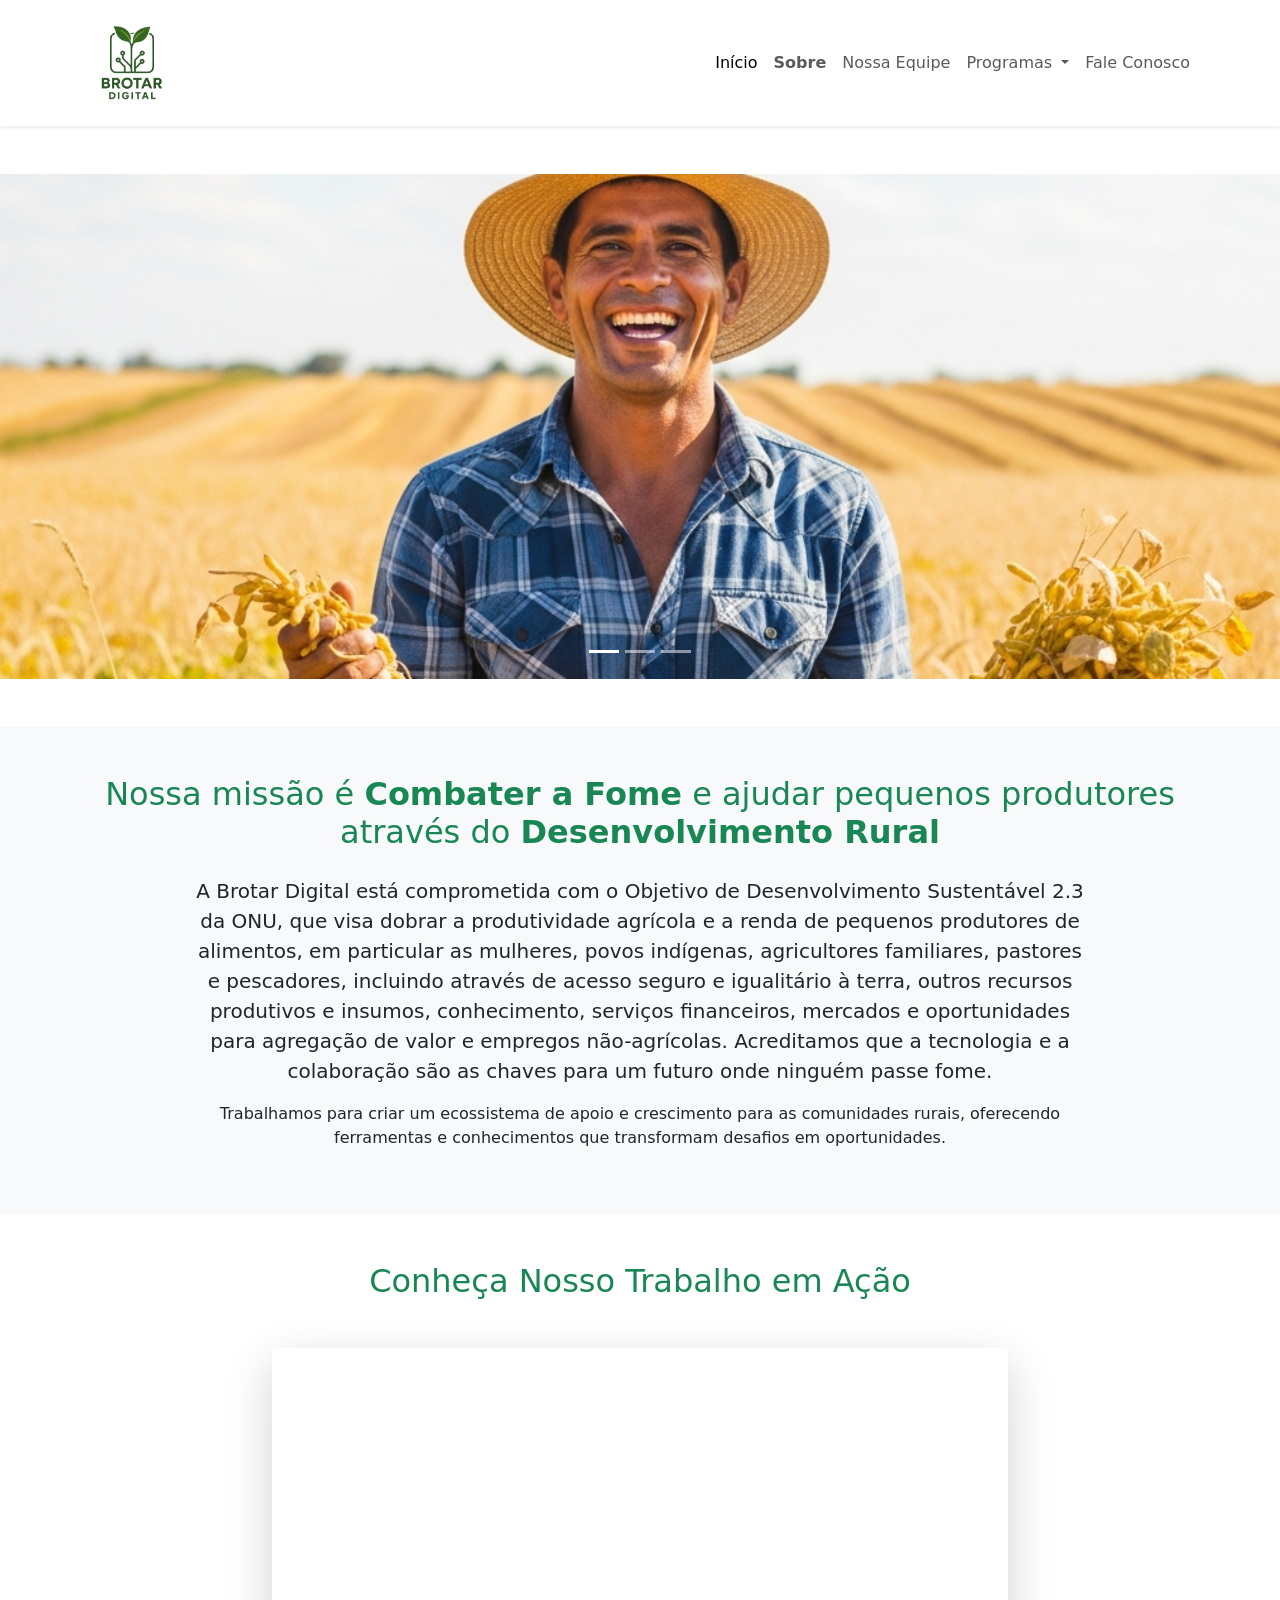
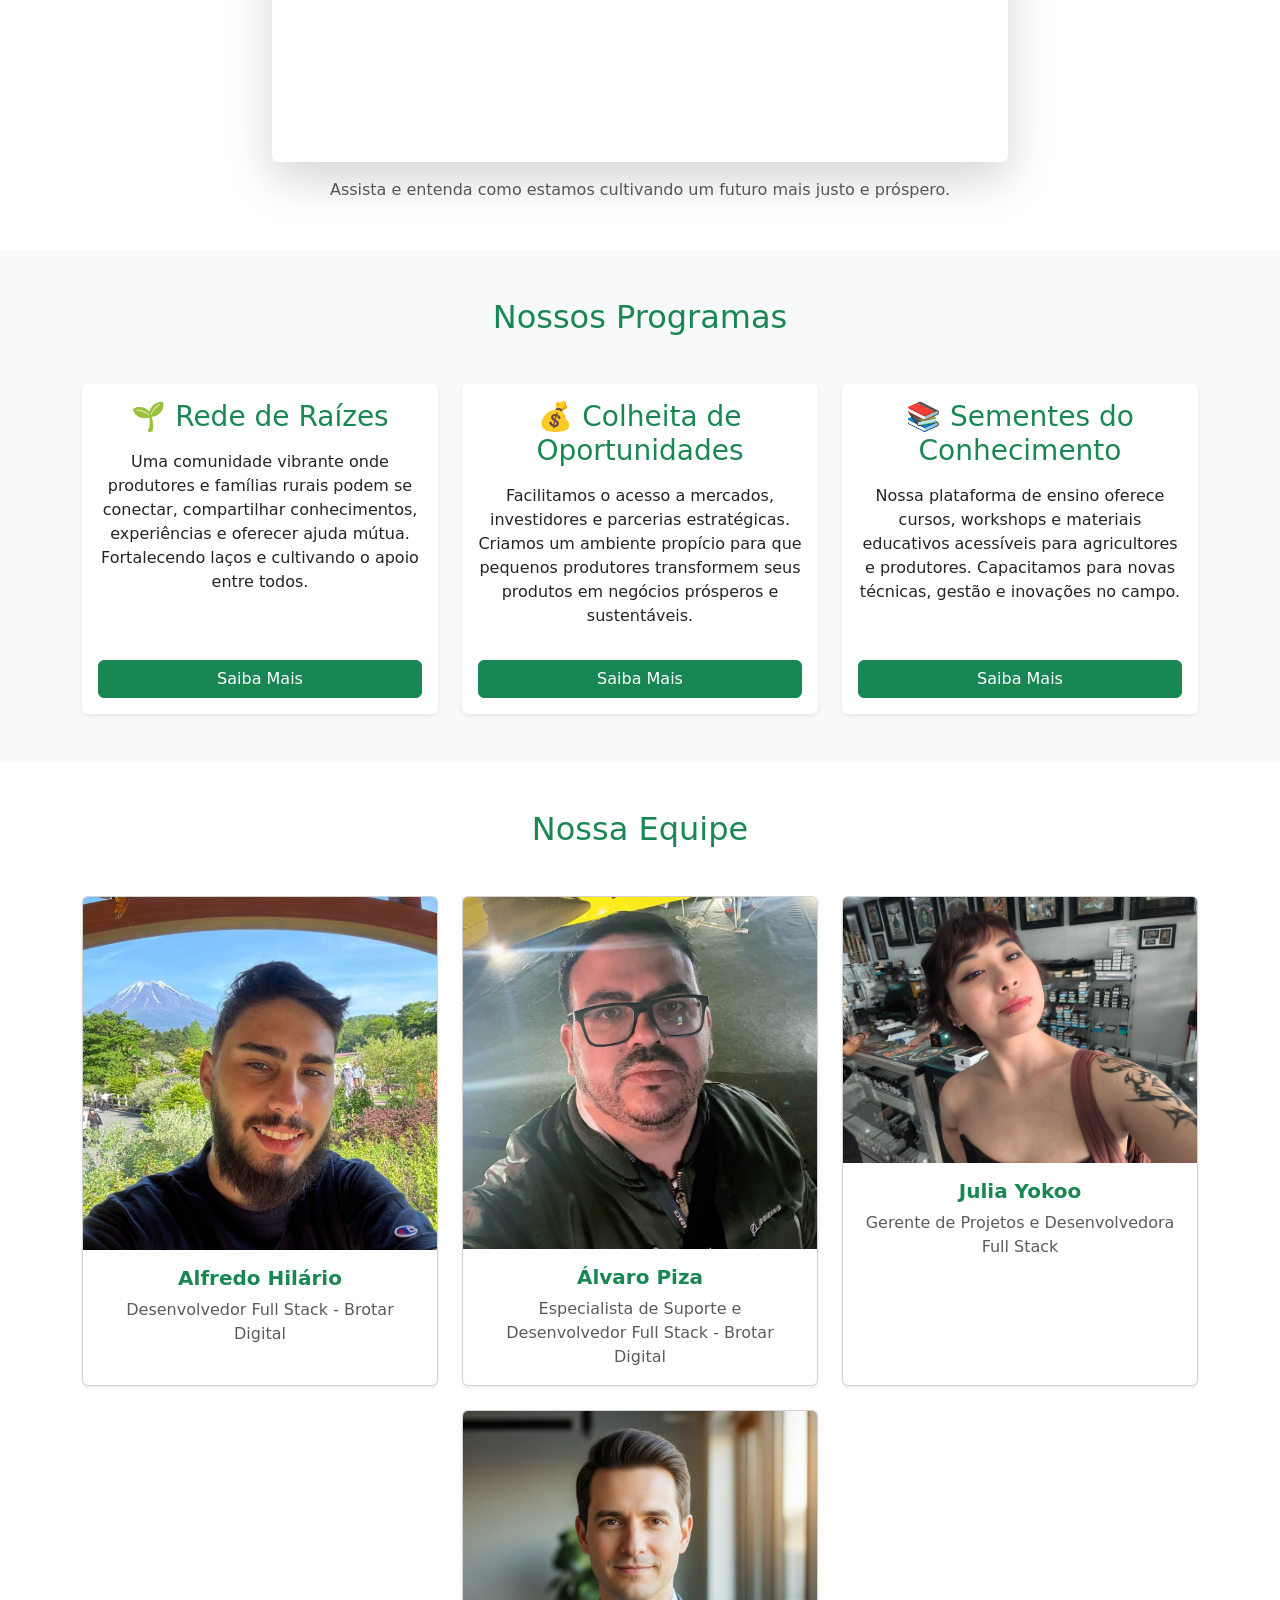
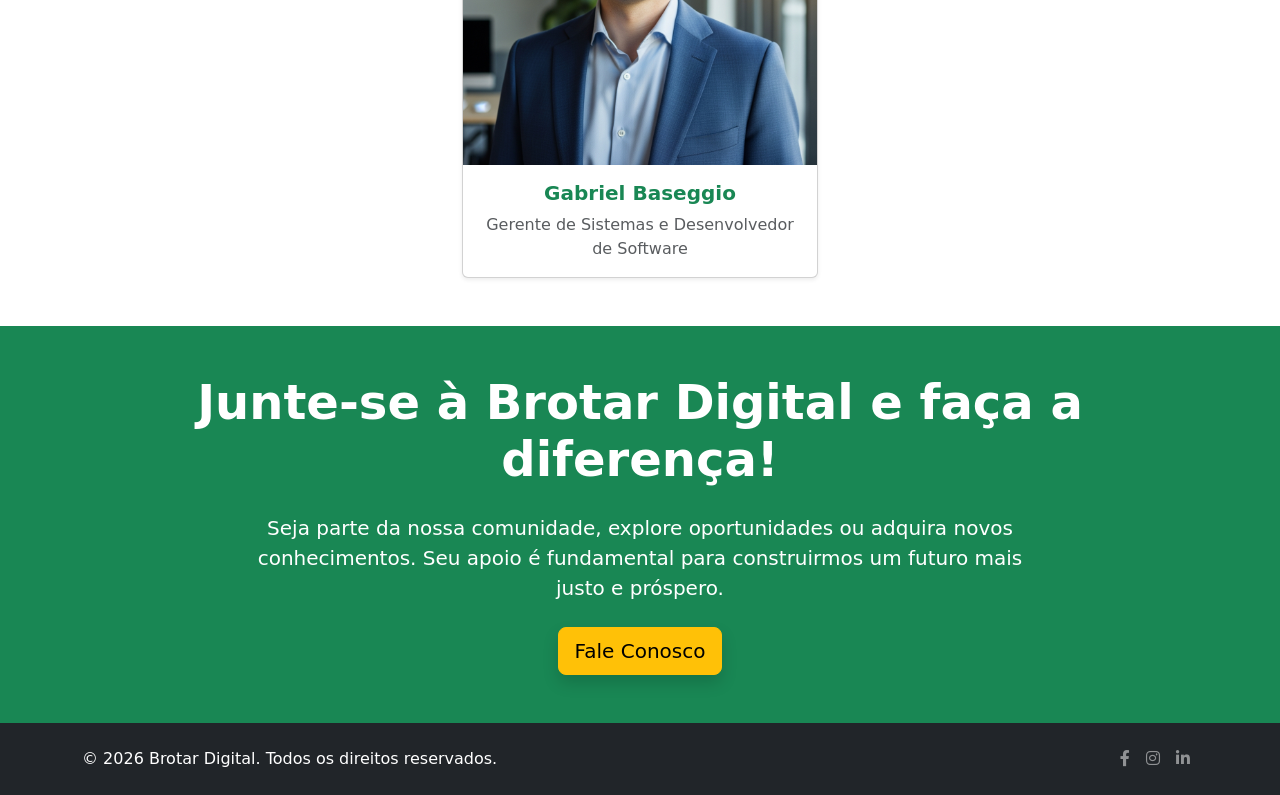
==== Atividade_Fase_3/index.html @ 8c69d7be "Ultimos ajustes feitos no Fale Conosco" ====
<!DOCTYPE html>
<html lang="pt-BR">
<head>
    <meta charset="UTF-8">
    <meta name="viewport" content="width=device-width, initial-scale=1.0">
    <title>Brotar Digital - Cultivando o Futuro Sustentável</title>
    
    <!-- Bootstrap CSS (Primeiro) -->
    <link href="https://cdn.jsdelivr.net/npm/bootstrap@5.3.2/dist/css/bootstrap.min.css" rel="stylesheet" integrity="sha384-T3c6CoIi6uLrA9TneNEoa7RxnatzjcDSCmG1MXxSR1GAsXEV/Dwwykc2MPK8M2HN" crossorigin="anonymous">
    
    <!-- Google Fonts (Depois do Bootstrap, para que o CSS personalizado possa sobrescrever) -->
    <link rel="preconnect" href="https://fonts.googleapis.com">
    <link rel="preconnect" href="https://fonts.gstatic.com" crossorigin>
    <link href="https://fonts.googleapis.com/css2?family=Montserrat:wght@400;600;700&family=Open+Sans:wght@400;600&display=swap" rel="stylesheet">
    
    <!-- Font Awesome (Para ícones sociais) -->
    <link rel="stylesheet" href="https://cdnjs.cloudflare.com/ajax/libs/font-awesome/6.0.0-beta3/css/all.min.css" integrity="sha512-Fo3rlrZj/k7ujTnHg4CGR2D7kSs0N4aoEPnRlTMwFxGFDk/Lw2yYJ0W0yR92F9+0IbbpB+Yw9+5qR5w+p2x5+g==" crossorigin="anonymous" referrerpolicy="no-referrer" />
    
    <!-- Custom CSS (Último, para garantir que suas regras tenham prioridade e inclua os estilos específicos) -->
    <link rel="stylesheet" href="../style/index.css">

</head>

<body>
    <!-- Início do cabeçalho -->
    <header class="navbar navbar-expand-lg navbar-light bg-white shadow-sm sticky-top">
        <div class="container">
            <a class="navbar-brand" href="index.html">
                <img src="images/logo.png" alt="Logo Brotar Digital" height="100px" loading="lazy">
            </a>
            <button class="navbar-toggler" type="button" data-bs-toggle="collapse" data-bs-target="#navbarNav" aria-controls="navbarNav" aria-expanded="false" aria-label="Toggle navigation">
                <span class="navbar-toggler-icon"></span>
            </button>
            <div class="collapse navbar-collapse justify-content-end" id="navbarNav">
                <ul class="navbar-nav">
                    <li class="nav-item">
                        <a class="nav-link active" aria-current="page" href="index.html">Início</a>
                    </li>
                    <li class="nav-item">
                        <a class="nav-link" href="#sobre"><b>Sobre</b></a>
                    </li>
                                        <li class="nav-item">
                        <a class="nav-link" href="#equipe">Nossa Equipe</a>
                    </li>
                    <!-- Item de menu "Programas" transformado em Dropdown com emojis corrigidos -->
                    <li class="nav-item dropdown">
                        <a class="nav-link dropdown-toggle" href="#programas" id="navbarDropdownProgramas" role="button" data-bs-toggle="dropdown" aria-expanded="false">
                            Programas
                        </a>
                        <ul class="dropdown-menu" aria-labelledby="navbarDropdownProgramas">
                            <li><a class="dropdown-item" href="sementes_do_conhecimento/index.html">📚 Sementes do Conhecimento</a></li>
                            <li><a class="dropdown-item" href="rede_de_raizes/index.html">🌱 Rede de Raízes</a></li>
                            <li><a class="dropdown-item" href="colheita_de_oportunidades/index.html">💰 Colheita de Oportunidades</a></li>
                        </ul>
                    </li>

                    <li class="nav-item">
                        <a class="nav-link" href="fale_conosco/index.html">Fale Conosco</a>
                    </li>
                </ul>
            </div>
        </div>
    </header>
    <!-- Fim do cabeçalho -->

    <!-- Principal conteúdo da página -->
    <main>
        <!-- Container do Carrossel -->
        <div class="container-fluid px-0 my-5"> 
            <div id="carouselExampleIndicators" class="carousel slide" data-bs-ride="carousel" data-bs-interval="3000">
                <!-- Indicadores (pontos na parte inferior) -->
                <div class="carousel-indicators">
                    <button type="button" data-bs-target="#carouselExampleIndicators" data-bs-slide-to="0" class="active" aria-current="true" aria-label="Slide 1"></button>
                    <button type="button" data-bs-target="#carouselExampleIndicators" data-bs-slide-to="1" aria-label="Slide 2"></button>
                    <button type="button" data-bs-target="#carouselExampleIndicators" data-bs-slide-to="2" aria-label="Slide 3"></button>
                </div>

                <!-- Slides das imagens -->
                <div class="carousel-inner">
                    <div class="carousel-item active">
                        <img src="images/home/slider/slide1.png" class="d-block w-100" alt="Plantações verdes com sol nascendo" loading="lazy">
                    </div>
                    <div class="carousel-item">
                        <img src="images/home/slider/slide2.png" class="d-block w-100" alt="Agricultor trabalhando no campo" loading="lazy">
                    </div>
                    <div class="carousel-item">
                        <img src="images/home/slider/slide4.png" class="d-block w-100" alt="Tecnologia sendo aplicada na agricultura" loading="lazy">
                    </div>
                </div>
            </div>
        </div>
        
        <section id="sobre" class="py-5 bg-light">
            <div class="container text-center">
                <h2 class="text-success mb-4">Nossa missão é <b>Combater a Fome</b> e ajudar pequenos produtores através do <b>Desenvolvimento Rural</b></h2>
                <p class="lead mx-auto" style="max-width: 900px;">A Brotar Digital está comprometida com o Objetivo de Desenvolvimento Sustentável 2.3 da ONU, que visa dobrar a produtividade agrícola e a renda de pequenos produtores de alimentos, em particular as mulheres, povos indígenas, agricultores familiares, pastores e pescadores, incluindo através de acesso seguro e igualitário à terra, outros recursos produtivos e insumos, conhecimento, serviços financeiros, mercados e oportunidades para agregação de valor e empregos não-agrícolas. Acreditamos que a tecnologia e a colaboração são as chaves para um futuro onde ninguém passe fome.</p>
                <p class="mx-auto" style="max-width: 900px;">Trabalhamos para criar um ecossistema de apoio e crescimento para as comunidades rurais, oferecendo ferramentas e conhecimentos que transformam desafios em oportunidades.</p>
            </div>
        </section>

        <!-- Seção do Vídeo do YouTube -->
        <section class="youtube-video-section py-5 bg-white">
            <div class="container">
                <h2 class="text-success text-center mb-5">Conheça Nosso Trabalho em Ação</h2>
                <div class="row justify-content-center">
                    <div class="col-12 col-md-10 col-lg-8">
                        <div class="ratio ratio-16x9 shadow-lg rounded">
                            <iframe src="https://www.youtube.com/embed/q8Y0Ds2tIn4" title="YouTube video about sustainable agriculture" allowfullscreen loading="lazy"></iframe>
                        </div>
                        <p class="text-center text-muted mt-3 mb-0">Assista e entenda como estamos cultivando um futuro mais justo e próspero.</p>
                    </div>
                </div>
            </div>
        </section>
            
        <section id="programas" class="py-5 bg-light">
            <div class="container text-center">
                <h2 class="text-success mb-5">Nossos Programas</h2>
                <div class="row row-cols-1 row-cols-md-3 g-4">
                    <div class="col">
                        <div class="card h-100 shadow-sm border-0">
                            <div class="card-body d-flex flex-column">
                                <h3 class="card-title text-success mb-3">🌱 Rede de Raízes</h3>
                                <p class="card-text flex-grow-1">Uma comunidade vibrante onde produtores e famílias rurais podem se conectar, compartilhar conhecimentos, experiências e oferecer ajuda mútua. Fortalecendo laços e cultivando o apoio entre todos.</p>
                                <a href="rede_de_raizes/index.html" class="btn btn-success mt-3">Saiba Mais</a>
                            </div>
                        </div>
                    </div>
                    <div class="col">
                        <div class="card h-100 shadow-sm border-0">
                            <div class="card-body d-flex flex-column">
                                <h3 class="card-title text-success mb-3">💰 Colheita de Oportunidades</h3>
                                <p class="card-text flex-grow-1">Facilitamos o acesso a mercados, investidores e parcerias estratégicas. Criamos um ambiente propício para que pequenos produtores transformem seus produtos em negócios prósperos e sustentáveis.</p>
                                <a href="colheita_de_oportunidades/index.html" class="btn btn-success mt-3">Saiba Mais</a>
                            </div>
                        </div>
                    </div>
                    <div class="col">
                        <div class="card h-100 shadow-sm border-0">
                            <div class="card-body d-flex flex-column">
                                <h3 class="card-title text-success mb-3">📚 Sementes do Conhecimento</h3>
                                <p class="card-text flex-grow-1">Nossa plataforma de ensino oferece cursos, workshops e materiais educativos acessíveis para agricultores e produtores. Capacitamos para novas técnicas, gestão e inovações no campo.</p>
                                <a href="sementes_do_conhecimento/index.html" class="btn btn-success mt-3">Saiba Mais</a>
                            </div>
                        </div>
                    </div>
                </div>
            </div>
        </section>
                
        <!-- Seção da Nossa Equipe -->
        <section id="equipe" class="py-5 bg-white">
            <div class="container text-center">
                <h2 class="text-success mb-5">Nossa Equipe</h2>
                <div class="row justify-content-center g-4">
                    <!-- Membro 1 -->
                    <div class="col-12 col-sm-6 col-md-4 col-lg-2-4">
                        <div class="card team-member-card h-100 shadow-sm">
                            <img src="images/home/alfredo-team1.png" class="card-img-top mx-auto" alt="Foto de Alfredo Hilário, Desenvolvedor Full Stack" loading="lazy">
                            <div class="card-body">
                                <h5 class="card-title fw-bold text-success">Alfredo Hilário</h5>
                                <p class="card-text text-muted">Desenvolvedor Full Stack - Brotar Digital</p>
                            </div>
                        </div>
                    </div>
                    <!-- Membro 2 -->
                    <div class="col-12 col-sm-6 col-md-4 col-lg-2-4">
                        <div class="card team-member-card h-100 shadow-sm">
                            <img src="images/home/alvaro-team2.png" class="card-img-top mx-auto" alt="Foto de Álvaro Piza, Especialista de Suporte e Desenvolvedor Full Stack" loading="lazy">
                            <div class="card-body">
                                <h5 class="card-title fw-bold text-success">Álvaro Piza</h5>
                                <p class="card-text text-muted">Especialista de Suporte e Desenvolvedor Full Stack - Brotar Digital</p>
                            </div>
                        </div>
                    </div>
                    <!-- Membro 3 -->
                    <div class="col-12 col-sm-6 col-md-4 col-lg-2-4">
                        <div class="card team-member-card h-100 shadow-sm">
                            <img src="images/home/julia-team3.jpeg" class="card-img-top mx-auto" alt="Foto de Julia Yokoo, Gerente de Projetos e Desenvolvedora Full Stack" loading="lazy">
                            <div class="card-body">
                                <h5 class="card-title fw-bold text-success">Julia Yokoo</h5>
                                <p class="card-text text-muted">Gerente de Projetos e Desenvolvedora Full Stack</p>
                            </div>
                        </div>
                    </div>
                    <!-- Membro 4 -->
                    <div class="col-12 col-sm-6 col-md-4 col-lg-2-4">
                        <div class="card team-member-card h-100 shadow-sm">
                            <img src="images/home/gabriel-team.png" class="card-img-top mx-auto" alt="Foto de Gabriel Baseggio, Gerente de Sistemas e Desenvolvedor de Software" loading="lazy">
                            <div class="card-body">
                                <h5 class="card-title fw-bold text-success">Gabriel Baseggio</h5>
                                <p class="card-text text-muted">Gerente de Sistemas e Desenvolvedor de Software</p>
                            </div>
                        </div>
                    </div>
                </div>
            </div>
        </section>
        <!-- Fim da Seção da Nossa Equipe -->

        <section class="bg-success text-white text-center py-5">
            <div class="container">
                <h2 class="display-5 fw-bold mb-4">Junte-se à Brotar Digital e faça a diferença!</h2>
                <p class="lead mb-4 mx-auto" style="max-width: 800px;">Seja parte da nossa comunidade, explore oportunidades ou adquira novos conhecimentos. Seu apoio é fundamental para construirmos um futuro mais justo e próspero.</p>
                <a href="fale_conosco/index.html" class="btn btn-warning btn-lg shadow">Fale Conosco</a>
            </div>
        </section>
    </main>

    <!-- Início do Rodapé Minimalista -->
    <footer class="bg-dark text-white py-4">
        <div class="container d-flex flex-column flex-md-row justify-content-between align-items-center">
            <!-- Copyright dinâmico (opcional, requer JS) ou estático -->
            <p class="mb-2 mb-md-0">&copy; <span id="currentYear">2025</span> Brotar Digital. Todos os direitos reservados.</p>
            
            <div class="social-links-footer d-flex">
                <a href="https://facebook.com/BrotarDigital"  class="text-white-50 mx-2" aria-label="Facebook"><i class="fab fa-facebook-f"></i></a>
                <a href="https://instagram.com/BrotarDigital"  class="text-white-50 mx-2" aria-label="Instagram"><i class="fab fa-instagram"></i></a>
                <a href="https://linkedin.com/company/BrotarDigital"  class="text-white-50 mx-2" aria-label="LinkedIn"><i class="fab fa-linkedin-in"></i></a>
                <!-- Adicione mais redes sociais conforme necessário -->
            </div>
        </div>
    </footer>
    <!-- Fim do Rodapé Minimalista -->

    <!-- Bootstrap JS Bundle com Popper (SEMPRE no final do body para otimizar carregamento) -->
    <script src="https://cdn.jsdelivr.net/npm/bootstrap@5.3.2/dist/js/bootstrap.bundle.min.js" integrity="sha384-C6RzsynM9kWDrMNeT87bh95OGNyZPhcTNXj1NW7RuBCsyN/o0jlpcV8Qyq46cDfL" crossorigin="anonymous"></script>
    <!-- Script para o ano dinâmico no rodapé (coloque abaixo do Bootstrap JS) -->
    <script>
        document.getElementById('currentYear').textContent = new Date().getFullYear();
    </script>
</body>
</html>
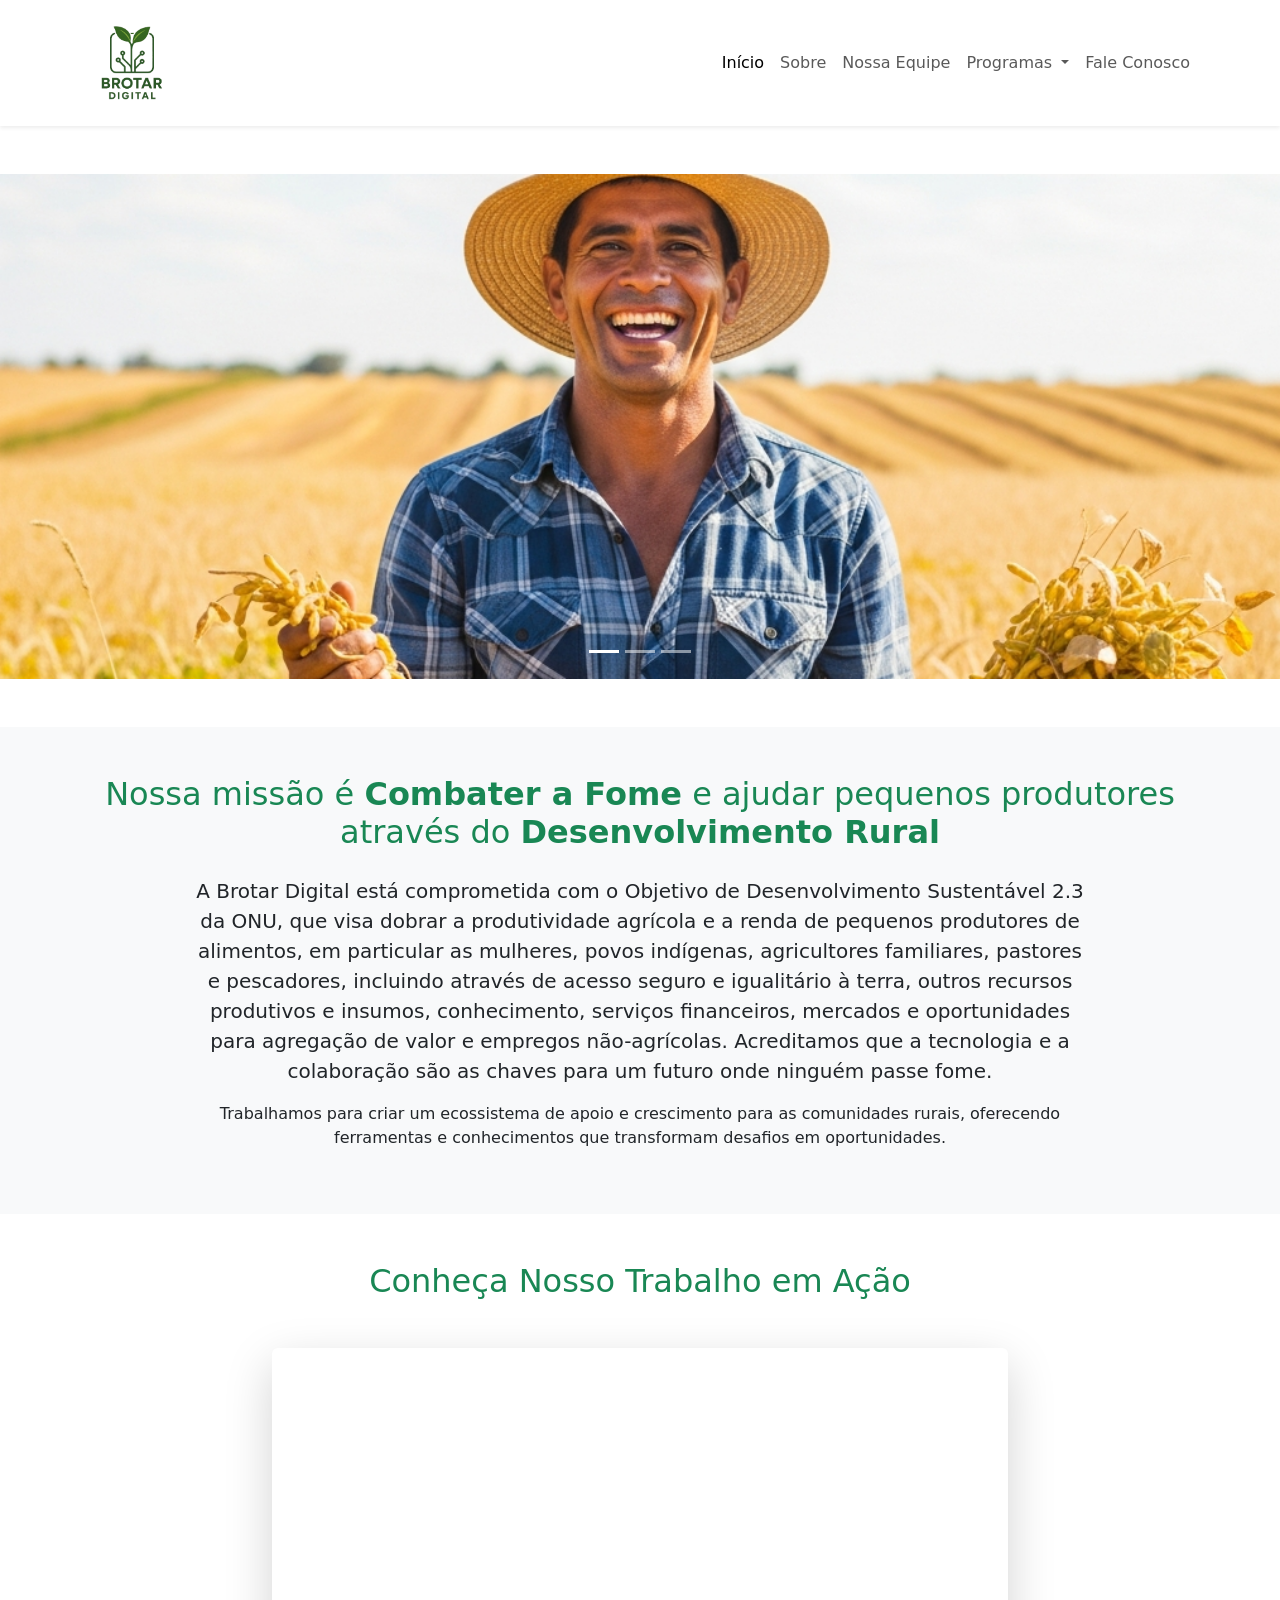
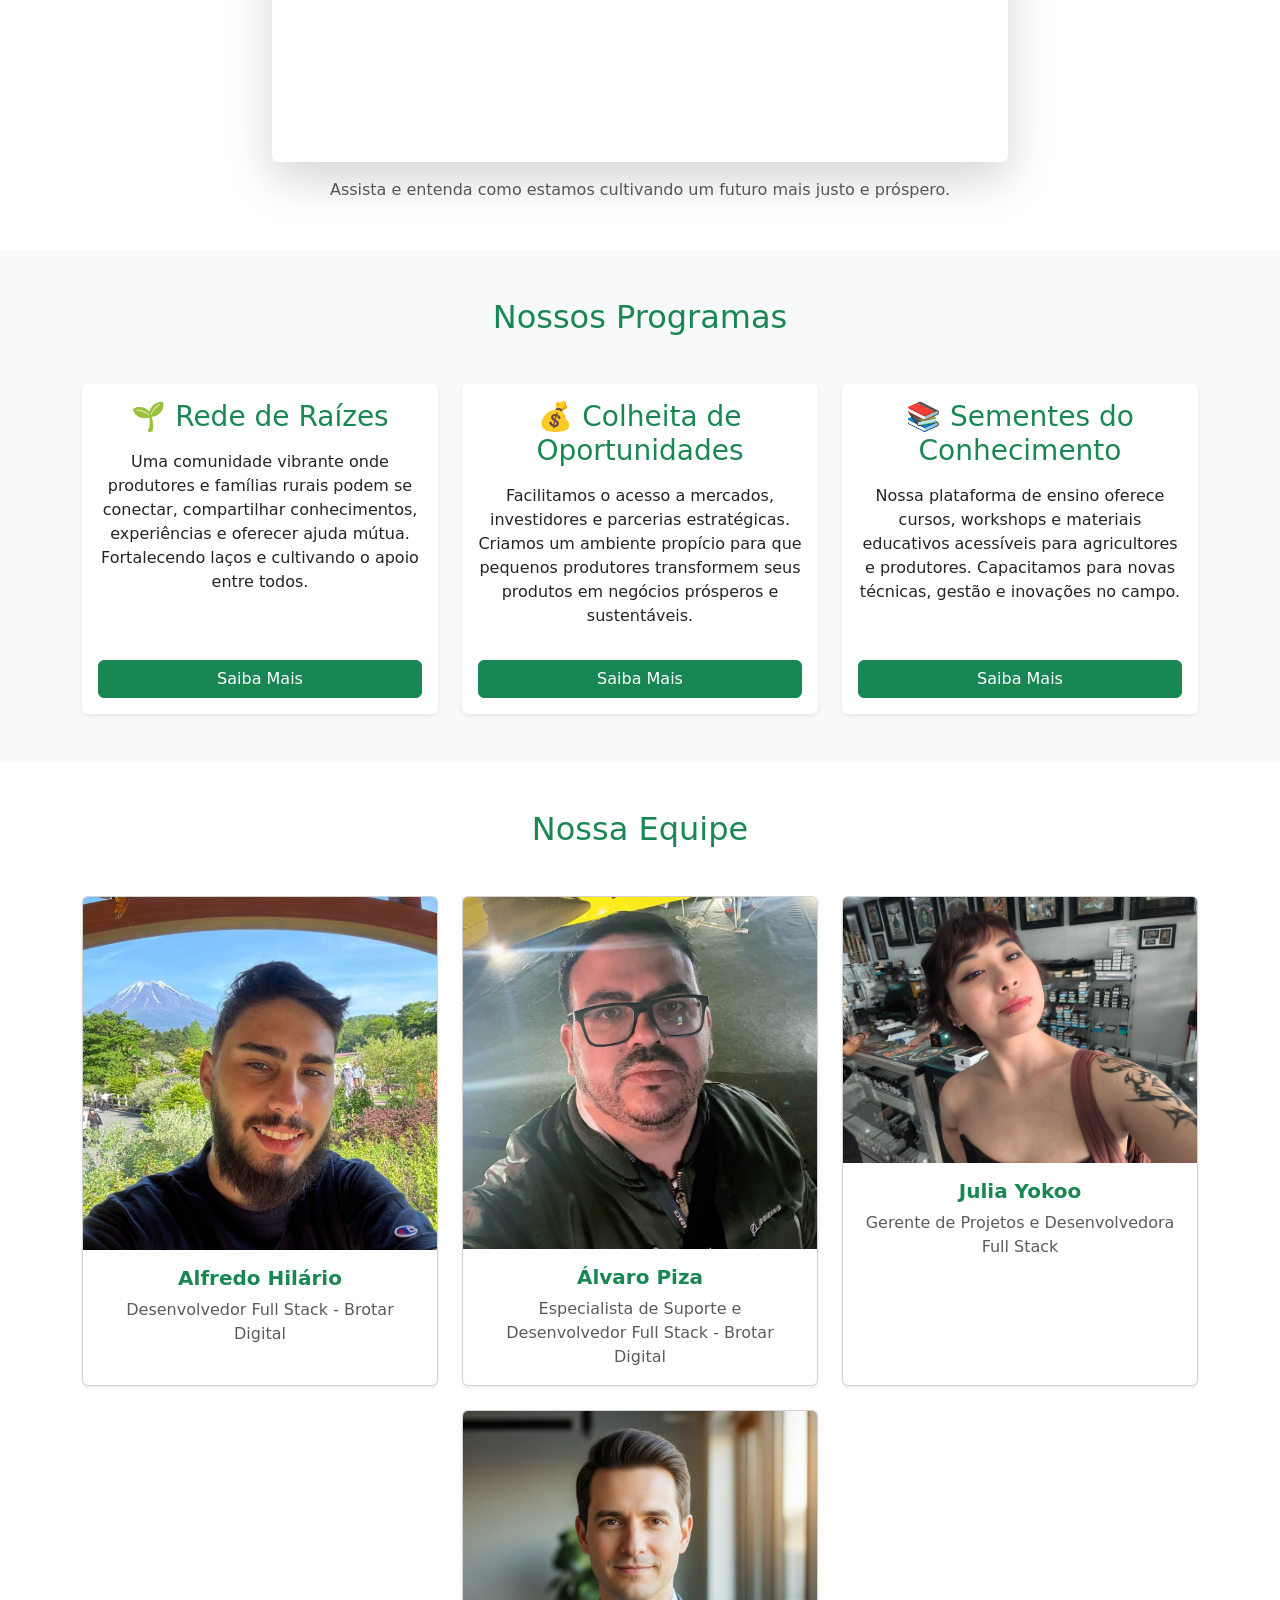
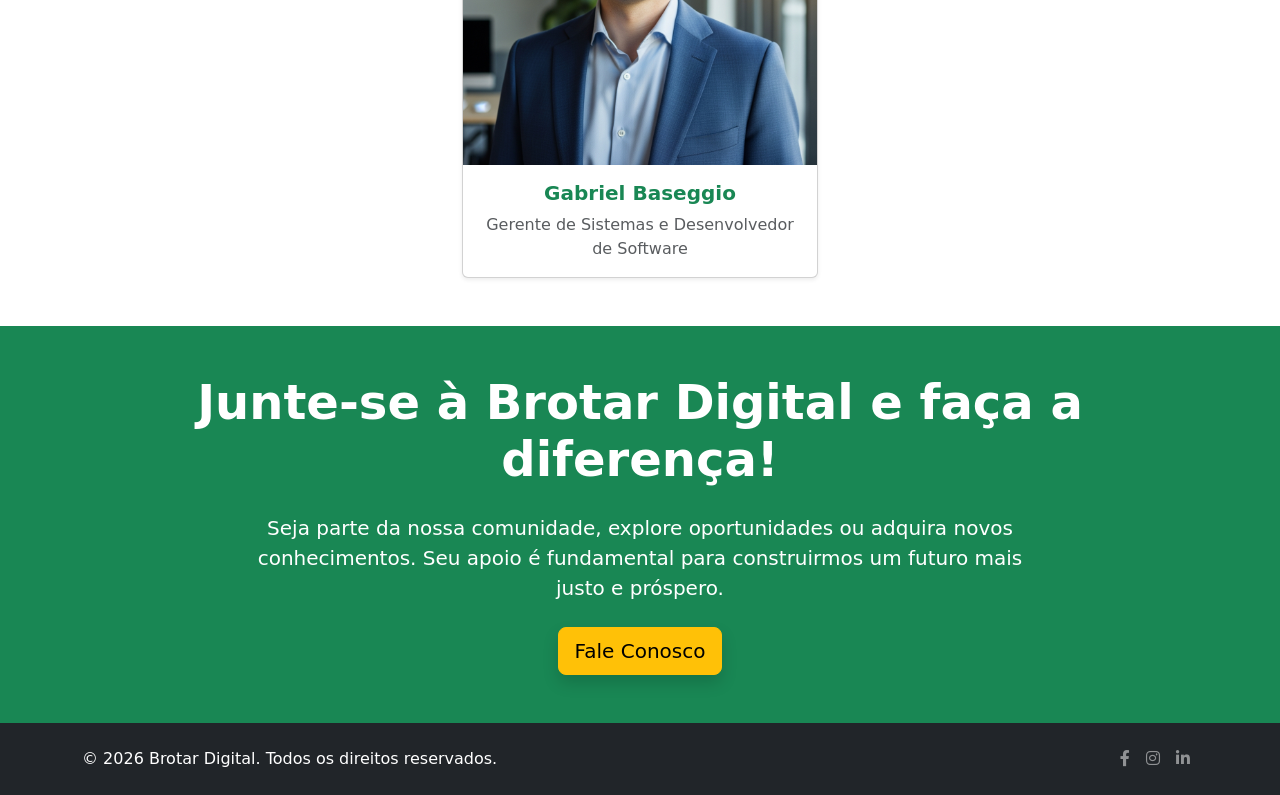
==== commit 08f261f3: "Removendo comentario solto" ====
--- a/Atividade_Fase_3/index.html
+++ b/Atividade_Fase_3/index.html
@@ -37,7 +37,7 @@
                         <a class="nav-link active" aria-current="page" href="index.html">Início</a>
                     </li>
                     <li class="nav-item">
-                        <a class="nav-link" href="#sobre"><b>Sobre</b></a>
+                        <a class="nav-link" href="#sobre">Sobre</a>
                     </li>
                                         <li class="nav-item">
                         <a class="nav-link" href="#equipe">Nossa Equipe</a>
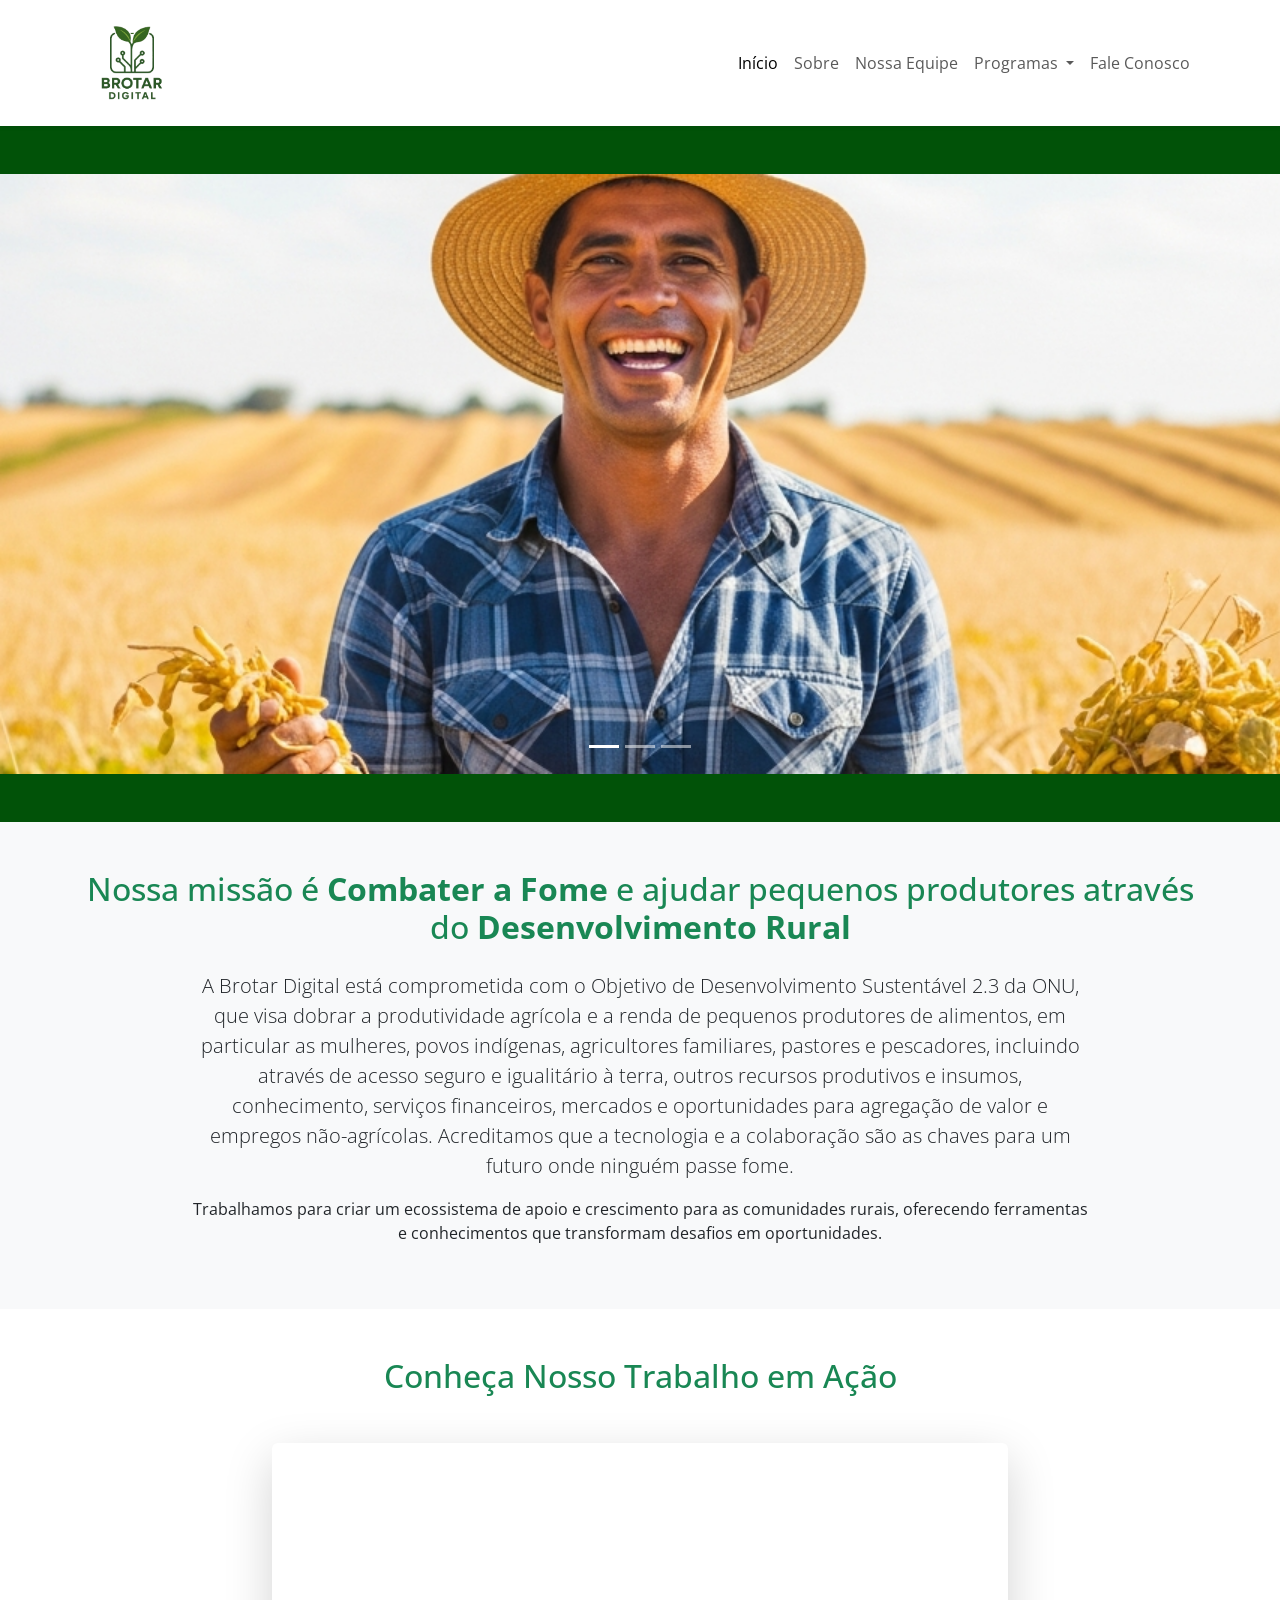
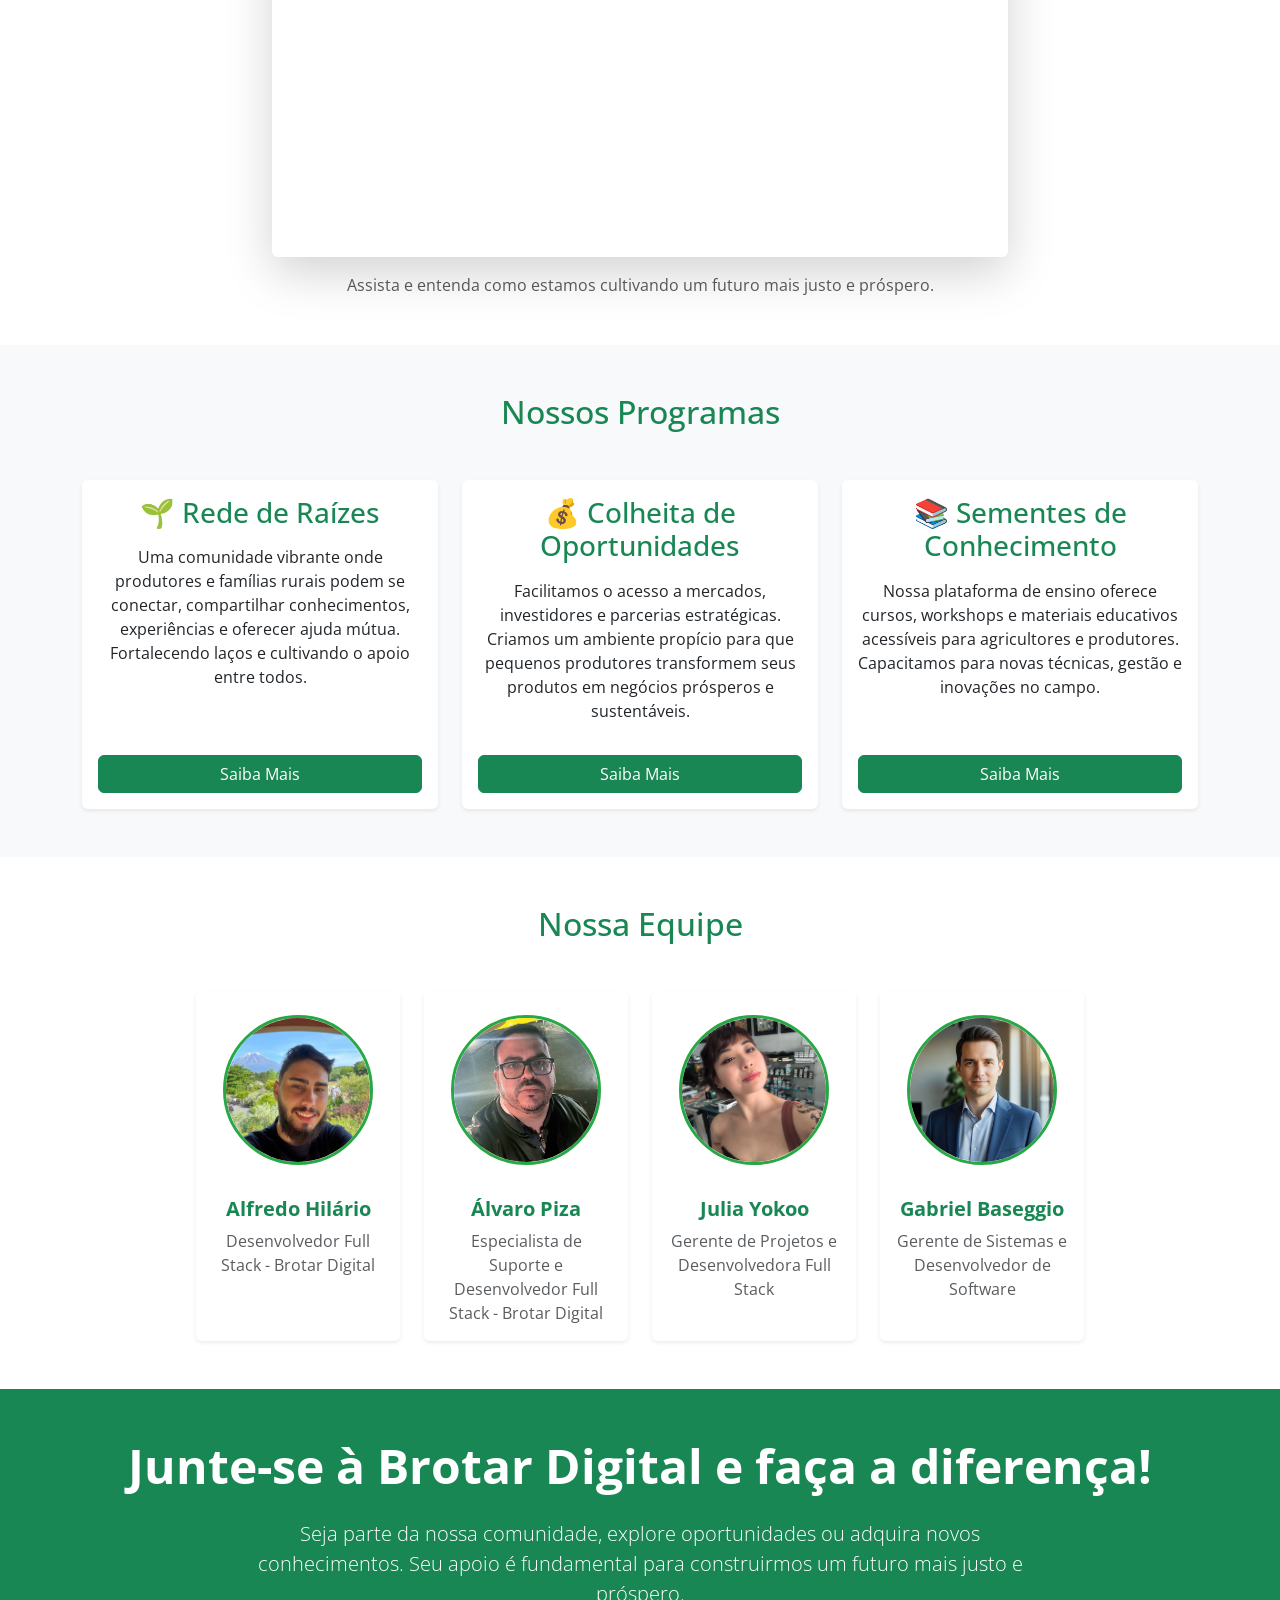
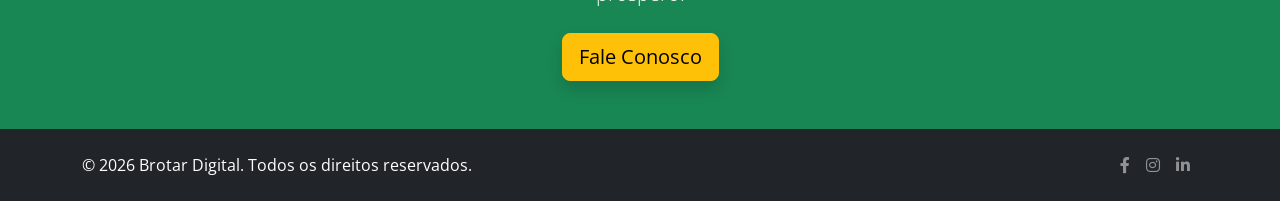
==== commit 038d8794: "Ajustes finais (talvez?)" ====
--- a/Atividade_Fase_3/index.html
+++ b/Atividade_Fase_3/index.html
@@ -1,23 +1,24 @@
 <!DOCTYPE html>
 <html lang="pt-BR">
+
 <head>
     <meta charset="UTF-8">
     <meta name="viewport" content="width=device-width, initial-scale=1.0">
     <title>Brotar Digital - Cultivando o Futuro Sustentável</title>
-    
+
     <!-- Bootstrap CSS (Primeiro) -->
-    <link href="https://cdn.jsdelivr.net/npm/bootstrap@5.3.2/dist/css/bootstrap.min.css" rel="stylesheet" integrity="sha384-T3c6CoIi6uLrA9TneNEoa7RxnatzjcDSCmG1MXxSR1GAsXEV/Dwwykc2MPK8M2HN" crossorigin="anonymous">
-    
+    <link href="https://cdn.jsdelivr.net/npm/bootstrap@5.3.2/dist/css/bootstrap.min.css" rel="stylesheet">
+
     <!-- Google Fonts (Depois do Bootstrap, para que o CSS personalizado possa sobrescrever) -->
-    <link rel="preconnect" href="https://fonts.googleapis.com">
-    <link rel="preconnect" href="https://fonts.gstatic.com" crossorigin>
-    <link href="https://fonts.googleapis.com/css2?family=Montserrat:wght@400;600;700&family=Open+Sans:wght@400;600&display=swap" rel="stylesheet">
-    
+    <link
+        href="https://fonts.googleapis.com/css2?family=Montserrat:wght@400;600;700&family=Open+Sans:wght@400;600&display=swap"
+        rel="stylesheet">
+
     <!-- Font Awesome (Para ícones sociais) -->
-    <link rel="stylesheet" href="https://cdnjs.cloudflare.com/ajax/libs/font-awesome/6.0.0-beta3/css/all.min.css" integrity="sha512-Fo3rlrZj/k7ujTnHg4CGR2D7kSs0N4aoEPnRlTMwFxGFDk/Lw2yYJ0W0yR92F9+0IbbpB+Yw9+5qR5w+p2x5+g==" crossorigin="anonymous" referrerpolicy="no-referrer" />
-    
+    <link rel="stylesheet" href="https://cdnjs.cloudflare.com/ajax/libs/font-awesome/6.0.0-beta3/css/all.min.css" />
+
     <!-- Custom CSS (Último, para garantir que suas regras tenham prioridade e inclua os estilos específicos) -->
-    <link rel="stylesheet" href="../style/index.css">
+    <link rel="stylesheet" href="./style/index.css">
 
 </head>
 
@@ -26,9 +27,10 @@
     <header class="navbar navbar-expand-lg navbar-light bg-white shadow-sm sticky-top">
         <div class="container">
             <a class="navbar-brand" href="index.html">
-                <img src="images/logo.png" alt="Logo Brotar Digital" height="100px" loading="lazy">
+                <img src="./images/logo.png" alt="Logo Brotar Digital" height="100px" loading="lazy">
             </a>
-            <button class="navbar-toggler" type="button" data-bs-toggle="collapse" data-bs-target="#navbarNav" aria-controls="navbarNav" aria-expanded="false" aria-label="Toggle navigation">
+            <button class="navbar-toggler" type="button" data-bs-toggle="collapse" data-bs-target="#navbarNav"
+                aria-controls="navbarNav" aria-expanded="false" aria-label="Toggle navigation">
                 <span class="navbar-toggler-icon"></span>
             </button>
             <div class="collapse navbar-collapse justify-content-end" id="navbarNav">
@@ -39,18 +41,21 @@
                     <li class="nav-item">
                         <a class="nav-link" href="#sobre">Sobre</a>
                     </li>
-                                        <li class="nav-item">
+                    <li class="nav-item">
                         <a class="nav-link" href="#equipe">Nossa Equipe</a>
                     </li>
                     <!-- Item de menu "Programas" transformado em Dropdown com emojis corrigidos -->
                     <li class="nav-item dropdown">
-                        <a class="nav-link dropdown-toggle" href="#programas" id="navbarDropdownProgramas" role="button" data-bs-toggle="dropdown" aria-expanded="false">
+                        <a class="nav-link dropdown-toggle" href="#programas" id="navbarDropdownProgramas" role="button"
+                            data-bs-toggle="dropdown" aria-expanded="false">
                             Programas
                         </a>
                         <ul class="dropdown-menu" aria-labelledby="navbarDropdownProgramas">
-                            <li><a class="dropdown-item" href="sementes_do_conhecimento/index.html">📚 Sementes do Conhecimento</a></li>
+                            <li><a class="dropdown-item" href="sementes_de_conhecimento/index.html">📚 Sementes de
+                                    Conhecimento</a></li>
                             <li><a class="dropdown-item" href="rede_de_raizes/index.html">🌱 Rede de Raízes</a></li>
-                            <li><a class="dropdown-item" href="colheita_de_oportunidades/index.html">💰 Colheita de Oportunidades</a></li>
+                            <li><a class="dropdown-item" href="colheita_de_oportunidades/index.html">💰 Colheita de
+                                    Oportunidades</a></li>
                         </ul>
                     </li>
 
@@ -66,35 +71,50 @@
     <!-- Principal conteúdo da página -->
     <main>
         <!-- Container do Carrossel -->
-        <div class="container-fluid px-0 my-5"> 
+        <div class="container-fluid px-0 my-5">
             <div id="carouselExampleIndicators" class="carousel slide" data-bs-ride="carousel" data-bs-interval="3000">
                 <!-- Indicadores (pontos na parte inferior) -->
                 <div class="carousel-indicators">
-                    <button type="button" data-bs-target="#carouselExampleIndicators" data-bs-slide-to="0" class="active" aria-current="true" aria-label="Slide 1"></button>
-                    <button type="button" data-bs-target="#carouselExampleIndicators" data-bs-slide-to="1" aria-label="Slide 2"></button>
-                    <button type="button" data-bs-target="#carouselExampleIndicators" data-bs-slide-to="2" aria-label="Slide 3"></button>
+                    <button type="button" data-bs-target="#carouselExampleIndicators" data-bs-slide-to="0"
+                        class="active" aria-current="true" aria-label="Slide 1"></button>
+                    <button type="button" data-bs-target="#carouselExampleIndicators" data-bs-slide-to="1"
+                        aria-label="Slide 2"></button>
+                    <button type="button" data-bs-target="#carouselExampleIndicators" data-bs-slide-to="2"
+                        aria-label="Slide 3"></button>
                 </div>
 
                 <!-- Slides das imagens -->
                 <div class="carousel-inner">
                     <div class="carousel-item active">
-                        <img src="images/home/slider/slide1.png" class="d-block w-100" alt="Plantações verdes com sol nascendo" loading="lazy">
+                        <img src="images/home/slider/slide1.png" class="d-block w-100"
+                            alt="Plantações verdes com sol nascendo" loading="lazy">
                     </div>
                     <div class="carousel-item">
-                        <img src="images/home/slider/slide2.png" class="d-block w-100" alt="Agricultor trabalhando no campo" loading="lazy">
+                        <img src="images/home/slider/slide2.png" class="d-block w-100"
+                            alt="Agricultor trabalhando no campo" loading="lazy">
                     </div>
                     <div class="carousel-item">
-                        <img src="images/home/slider/slide4.png" class="d-block w-100" alt="Tecnologia sendo aplicada na agricultura" loading="lazy">
+                        <img src="images/home/slider/slide4.png" class="d-block w-100"
+                            alt="Tecnologia sendo aplicada na agricultura" loading="lazy">
                     </div>
                 </div>
             </div>
         </div>
-        
+
         <section id="sobre" class="py-5 bg-light">
             <div class="container text-center">
-                <h2 class="text-success mb-4">Nossa missão é <b>Combater a Fome</b> e ajudar pequenos produtores através do <b>Desenvolvimento Rural</b></h2>
-                <p class="lead mx-auto" style="max-width: 900px;">A Brotar Digital está comprometida com o Objetivo de Desenvolvimento Sustentável 2.3 da ONU, que visa dobrar a produtividade agrícola e a renda de pequenos produtores de alimentos, em particular as mulheres, povos indígenas, agricultores familiares, pastores e pescadores, incluindo através de acesso seguro e igualitário à terra, outros recursos produtivos e insumos, conhecimento, serviços financeiros, mercados e oportunidades para agregação de valor e empregos não-agrícolas. Acreditamos que a tecnologia e a colaboração são as chaves para um futuro onde ninguém passe fome.</p>
-                <p class="mx-auto" style="max-width: 900px;">Trabalhamos para criar um ecossistema de apoio e crescimento para as comunidades rurais, oferecendo ferramentas e conhecimentos que transformam desafios em oportunidades.</p>
+                <h2 class="text-success mb-4">Nossa missão é <b>Combater a Fome</b> e ajudar pequenos produtores através
+                    do <b>Desenvolvimento Rural</b></h2>
+                <p class="lead mx-auto" style="max-width: 900px;">A Brotar Digital está comprometida com o Objetivo de
+                    Desenvolvimento Sustentável 2.3 da ONU, que visa dobrar a produtividade agrícola e a renda de
+                    pequenos produtores de alimentos, em particular as mulheres, povos indígenas, agricultores
+                    familiares, pastores e pescadores, incluindo através de acesso seguro e igualitário à terra, outros
+                    recursos produtivos e insumos, conhecimento, serviços financeiros, mercados e oportunidades para
+                    agregação de valor e empregos não-agrícolas. Acreditamos que a tecnologia e a colaboração são as
+                    chaves para um futuro onde ninguém passe fome.</p>
+                <p class="mx-auto" style="max-width: 900px;">Trabalhamos para criar um ecossistema de apoio e
+                    crescimento para as comunidades rurais, oferecendo ferramentas e conhecimentos que transformam
+                    desafios em oportunidades.</p>
             </div>
         </section>
 
@@ -105,14 +125,17 @@
                 <div class="row justify-content-center">
                     <div class="col-12 col-md-10 col-lg-8">
                         <div class="ratio ratio-16x9 shadow-lg rounded">
-                            <iframe src="https://www.youtube.com/embed/q8Y0Ds2tIn4" title="YouTube video about sustainable agriculture" allowfullscreen loading="lazy"></iframe>
-                        </div>
-                        <p class="text-center text-muted mt-3 mb-0">Assista e entenda como estamos cultivando um futuro mais justo e próspero.</p>
-                    </div>
-                </div>
-            </div>
-        </section>
-            
+                            <iframe src="https://www.youtube.com/embed/q8Y0Ds2tIn4"
+                                title="YouTube video about sustainable agriculture" allowfullscreen
+                                loading="lazy"></iframe>
+                        </div>
+                        <p class="text-center text-muted mt-3 mb-0">Assista e entenda como estamos cultivando um futuro
+                            mais justo e próspero.</p>
+                    </div>
+                </div>
+            </div>
+        </section>
+
         <section id="programas" class="py-5 bg-light">
             <div class="container text-center">
                 <h2 class="text-success mb-5">Nossos Programas</h2>
@@ -121,7 +144,9 @@
                         <div class="card h-100 shadow-sm border-0">
                             <div class="card-body d-flex flex-column">
                                 <h3 class="card-title text-success mb-3">🌱 Rede de Raízes</h3>
-                                <p class="card-text flex-grow-1">Uma comunidade vibrante onde produtores e famílias rurais podem se conectar, compartilhar conhecimentos, experiências e oferecer ajuda mútua. Fortalecendo laços e cultivando o apoio entre todos.</p>
+                                <p class="card-text flex-grow-1">Uma comunidade vibrante onde produtores e famílias
+                                    rurais podem se conectar, compartilhar conhecimentos, experiências e oferecer ajuda
+                                    mútua. Fortalecendo laços e cultivando o apoio entre todos.</p>
                                 <a href="rede_de_raizes/index.html" class="btn btn-success mt-3">Saiba Mais</a>
                             </div>
                         </div>
@@ -130,24 +155,30 @@
                         <div class="card h-100 shadow-sm border-0">
                             <div class="card-body d-flex flex-column">
                                 <h3 class="card-title text-success mb-3">💰 Colheita de Oportunidades</h3>
-                                <p class="card-text flex-grow-1">Facilitamos o acesso a mercados, investidores e parcerias estratégicas. Criamos um ambiente propício para que pequenos produtores transformem seus produtos em negócios prósperos e sustentáveis.</p>
-                                <a href="colheita_de_oportunidades/index.html" class="btn btn-success mt-3">Saiba Mais</a>
+                                <p class="card-text flex-grow-1">Facilitamos o acesso a mercados, investidores e
+                                    parcerias estratégicas. Criamos um ambiente propício para que pequenos produtores
+                                    transformem seus produtos em negócios prósperos e sustentáveis.</p>
+                                <a href="colheita_de_oportunidades/index.html" class="btn btn-success mt-3">Saiba
+                                    Mais</a>
                             </div>
                         </div>
                     </div>
                     <div class="col">
                         <div class="card h-100 shadow-sm border-0">
                             <div class="card-body d-flex flex-column">
-                                <h3 class="card-title text-success mb-3">📚 Sementes do Conhecimento</h3>
-                                <p class="card-text flex-grow-1">Nossa plataforma de ensino oferece cursos, workshops e materiais educativos acessíveis para agricultores e produtores. Capacitamos para novas técnicas, gestão e inovações no campo.</p>
-                                <a href="sementes_do_conhecimento/index.html" class="btn btn-success mt-3">Saiba Mais</a>
-                            </div>
-                        </div>
-                    </div>
-                </div>
-            </div>
-        </section>
-                
+                                <h3 class="card-title text-success mb-3">📚 Sementes de Conhecimento</h3>
+                                <p class="card-text flex-grow-1">Nossa plataforma de ensino oferece cursos, workshops e
+                                    materiais educativos acessíveis para agricultores e produtores. Capacitamos para
+                                    novas técnicas, gestão e inovações no campo.</p>
+                                <a href="sementes_de_conhecimento/index.html" class="btn btn-success mt-3">Saiba
+                                    Mais</a>
+                            </div>
+                        </div>
+                    </div>
+                </div>
+            </div>
+        </section>
+
         <!-- Seção da Nossa Equipe -->
         <section id="equipe" class="py-5 bg-white">
             <div class="container text-center">
@@ -156,7 +187,8 @@
                     <!-- Membro 1 -->
                     <div class="col-12 col-sm-6 col-md-4 col-lg-2-4">
                         <div class="card team-member-card h-100 shadow-sm">
-                            <img src="images/home/alfredo-team1.png" class="card-img-top mx-auto" alt="Foto de Alfredo Hilário, Desenvolvedor Full Stack" loading="lazy">
+                            <img src="images/home/alfredo-team1.png" class="card-img-top mx-auto"
+                                alt="Foto de Alfredo Hilário, Desenvolvedor Full Stack" loading="lazy">
                             <div class="card-body">
                                 <h5 class="card-title fw-bold text-success">Alfredo Hilário</h5>
                                 <p class="card-text text-muted">Desenvolvedor Full Stack - Brotar Digital</p>
@@ -166,17 +198,22 @@
                     <!-- Membro 2 -->
                     <div class="col-12 col-sm-6 col-md-4 col-lg-2-4">
                         <div class="card team-member-card h-100 shadow-sm">
-                            <img src="images/home/alvaro-team2.png" class="card-img-top mx-auto" alt="Foto de Álvaro Piza, Especialista de Suporte e Desenvolvedor Full Stack" loading="lazy">
+                            <img src="images/home/alvaro-team2.png" class="card-img-top mx-auto"
+                                alt="Foto de Álvaro Piza, Especialista de Suporte e Desenvolvedor Full Stack"
+                                loading="lazy">
                             <div class="card-body">
                                 <h5 class="card-title fw-bold text-success">Álvaro Piza</h5>
-                                <p class="card-text text-muted">Especialista de Suporte e Desenvolvedor Full Stack - Brotar Digital</p>
+                                <p class="card-text text-muted">Especialista de Suporte e Desenvolvedor Full Stack -
+                                    Brotar Digital</p>
                             </div>
                         </div>
                     </div>
                     <!-- Membro 3 -->
                     <div class="col-12 col-sm-6 col-md-4 col-lg-2-4">
                         <div class="card team-member-card h-100 shadow-sm">
-                            <img src="images/home/julia-team3.jpeg" class="card-img-top mx-auto" alt="Foto de Julia Yokoo, Gerente de Projetos e Desenvolvedora Full Stack" loading="lazy">
+                            <img src="images/home/julia-team3.jpeg" class="card-img-top mx-auto"
+                                alt="Foto de Julia Yokoo, Gerente de Projetos e Desenvolvedora Full Stack"
+                                loading="lazy">
                             <div class="card-body">
                                 <h5 class="card-title fw-bold text-success">Julia Yokoo</h5>
                                 <p class="card-text text-muted">Gerente de Projetos e Desenvolvedora Full Stack</p>
@@ -186,7 +223,9 @@
                     <!-- Membro 4 -->
                     <div class="col-12 col-sm-6 col-md-4 col-lg-2-4">
                         <div class="card team-member-card h-100 shadow-sm">
-                            <img src="images/home/gabriel-team.png" class="card-img-top mx-auto" alt="Foto de Gabriel Baseggio, Gerente de Sistemas e Desenvolvedor de Software" loading="lazy">
+                            <img src="images/home/gabriel-team.png" class="card-img-top mx-auto"
+                                alt="Foto de Gabriel Baseggio, Gerente de Sistemas e Desenvolvedor de Software"
+                                loading="lazy">
                             <div class="card-body">
                                 <h5 class="card-title fw-bold text-success">Gabriel Baseggio</h5>
                                 <p class="card-text text-muted">Gerente de Sistemas e Desenvolvedor de Software</p>
@@ -201,7 +240,9 @@
         <section class="bg-success text-white text-center py-5">
             <div class="container">
                 <h2 class="display-5 fw-bold mb-4">Junte-se à Brotar Digital e faça a diferença!</h2>
-                <p class="lead mb-4 mx-auto" style="max-width: 800px;">Seja parte da nossa comunidade, explore oportunidades ou adquira novos conhecimentos. Seu apoio é fundamental para construirmos um futuro mais justo e próspero.</p>
+                <p class="lead mb-4 mx-auto" style="max-width: 800px;">Seja parte da nossa comunidade, explore
+                    oportunidades ou adquira novos conhecimentos. Seu apoio é fundamental para construirmos um futuro
+                    mais justo e próspero.</p>
                 <a href="fale_conosco/index.html" class="btn btn-warning btn-lg shadow">Fale Conosco</a>
             </div>
         </section>
@@ -211,12 +252,16 @@
     <footer class="bg-dark text-white py-4">
         <div class="container d-flex flex-column flex-md-row justify-content-between align-items-center">
             <!-- Copyright dinâmico (opcional, requer JS) ou estático -->
-            <p class="mb-2 mb-md-0">&copy; <span id="currentYear">2025</span> Brotar Digital. Todos os direitos reservados.</p>
-            
+            <p class="mb-2 mb-md-0">&copy; <span id="currentYear">2025</span> Brotar Digital. Todos os direitos
+                reservados.</p>
+
             <div class="social-links-footer d-flex">
-                <a href="https://facebook.com/BrotarDigital"  class="text-white-50 mx-2" aria-label="Facebook"><i class="fab fa-facebook-f"></i></a>
-                <a href="https://instagram.com/BrotarDigital"  class="text-white-50 mx-2" aria-label="Instagram"><i class="fab fa-instagram"></i></a>
-                <a href="https://linkedin.com/company/BrotarDigital"  class="text-white-50 mx-2" aria-label="LinkedIn"><i class="fab fa-linkedin-in"></i></a>
+                <a href="#" class="text-white-50 mx-2" aria-label="Facebook"><i
+                        class="fab fa-facebook-f"></i></a>
+                <a href="#" class="text-white-50 mx-2" aria-label="Instagram"><i
+                        class="fab fa-instagram"></i></a>
+                <a href="#" class="text-white-50 mx-2" aria-label="LinkedIn"><i
+                        class="fab fa-linkedin-in"></i></a>
                 <!-- Adicione mais redes sociais conforme necessário -->
             </div>
         </div>
@@ -224,10 +269,9 @@
     <!-- Fim do Rodapé Minimalista -->
 
     <!-- Bootstrap JS Bundle com Popper (SEMPRE no final do body para otimizar carregamento) -->
-    <script src="https://cdn.jsdelivr.net/npm/bootstrap@5.3.2/dist/js/bootstrap.bundle.min.js" integrity="sha384-C6RzsynM9kWDrMNeT87bh95OGNyZPhcTNXj1NW7RuBCsyN/o0jlpcV8Qyq46cDfL" crossorigin="anonymous"></script>
+    <script src="https://cdn.jsdelivr.net/npm/bootstrap@5.3.2/dist/js/bootstrap.bundle.min.js"></script>
     <!-- Script para o ano dinâmico no rodapé (coloque abaixo do Bootstrap JS) -->
-    <script>
-        document.getElementById('currentYear').textContent = new Date().getFullYear();
-    </script>
+    <script src="./script/ano_atual.js" type="text/javascript"></script>
 </body>
+
 </html>
--- a/Atividade_Fase_3/style/index.css
+++ b/Atividade_Fase_3/style/index.css
@@ -0,0 +1,69 @@
+/* Ajustes básicos de corpo */
+body {
+    font-family: 'Open Sans', sans-serif;
+    background-color: #015208;
+}
+
+/* Estilo para o logo na barra de navegação */
+.navbar-brand img {
+    height: 100px; /* Altura padrão para o logo na navbar */
+}
+
+/* Carrossel de Imagens */
+.carousel-item {
+    height: 600px; /* Altura padrão para o carrossel */
+    background-color: #777; /* Cor de fundo caso a imagem não carregue */
+}
+
+.carousel-item img {
+    height: 100%;       /* A imagem preenche a altura do seu container */
+    object-fit: cover;  /* Garante que a imagem cubra a área, cortando se necessário, mantendo proporção */
+    width: 100%;        /* Garante que a imagem ocupe toda a largura disponível */
+    display: block;     /* Remove espaçamento extra que navegadores podem adicionar a imagens */
+}
+
+/* Carrossel: Altura ainda mais compacta em dispositivos móveis */
+@media (max-width: 768px) {
+    .carousel-item {
+        height: 250px;
+    }
+    .navbar-brand img {
+         height: 40px; /* Um pouco menor para mobile */
+    }
+}
+
+/* Seção da Equipe */
+.team-member-card {
+    border: none;
+    transition: transform 0.3s ease, box-shadow 0.3s ease;
+}
+
+.team-member-card:hover {
+    transform: translateY(-5px);
+    box-shadow: 0 0.5rem 1rem rgba(0, 0, 0, 0.15) !important;
+}
+
+.team-member-card .card-img-top {
+    width: 150px;
+    height: 150px;
+    object-fit: cover;
+    border-radius: 50%;
+    margin: 1.5rem auto 1rem auto;
+    border: 3px solid #28a745;
+}
+
+/* Coluna customizada para 5 itens em uma linha em telas grandes (lg e acima) */
+@media (min-width: 992px) {
+    .col-lg-2-4 {
+        flex: 0 0 auto;
+        width: 20%;
+    }
+}
+
+.header {
+    margin-top: 0px;
+    margin-bottom: 0px;
+    padding: 0%;
+
+}
+
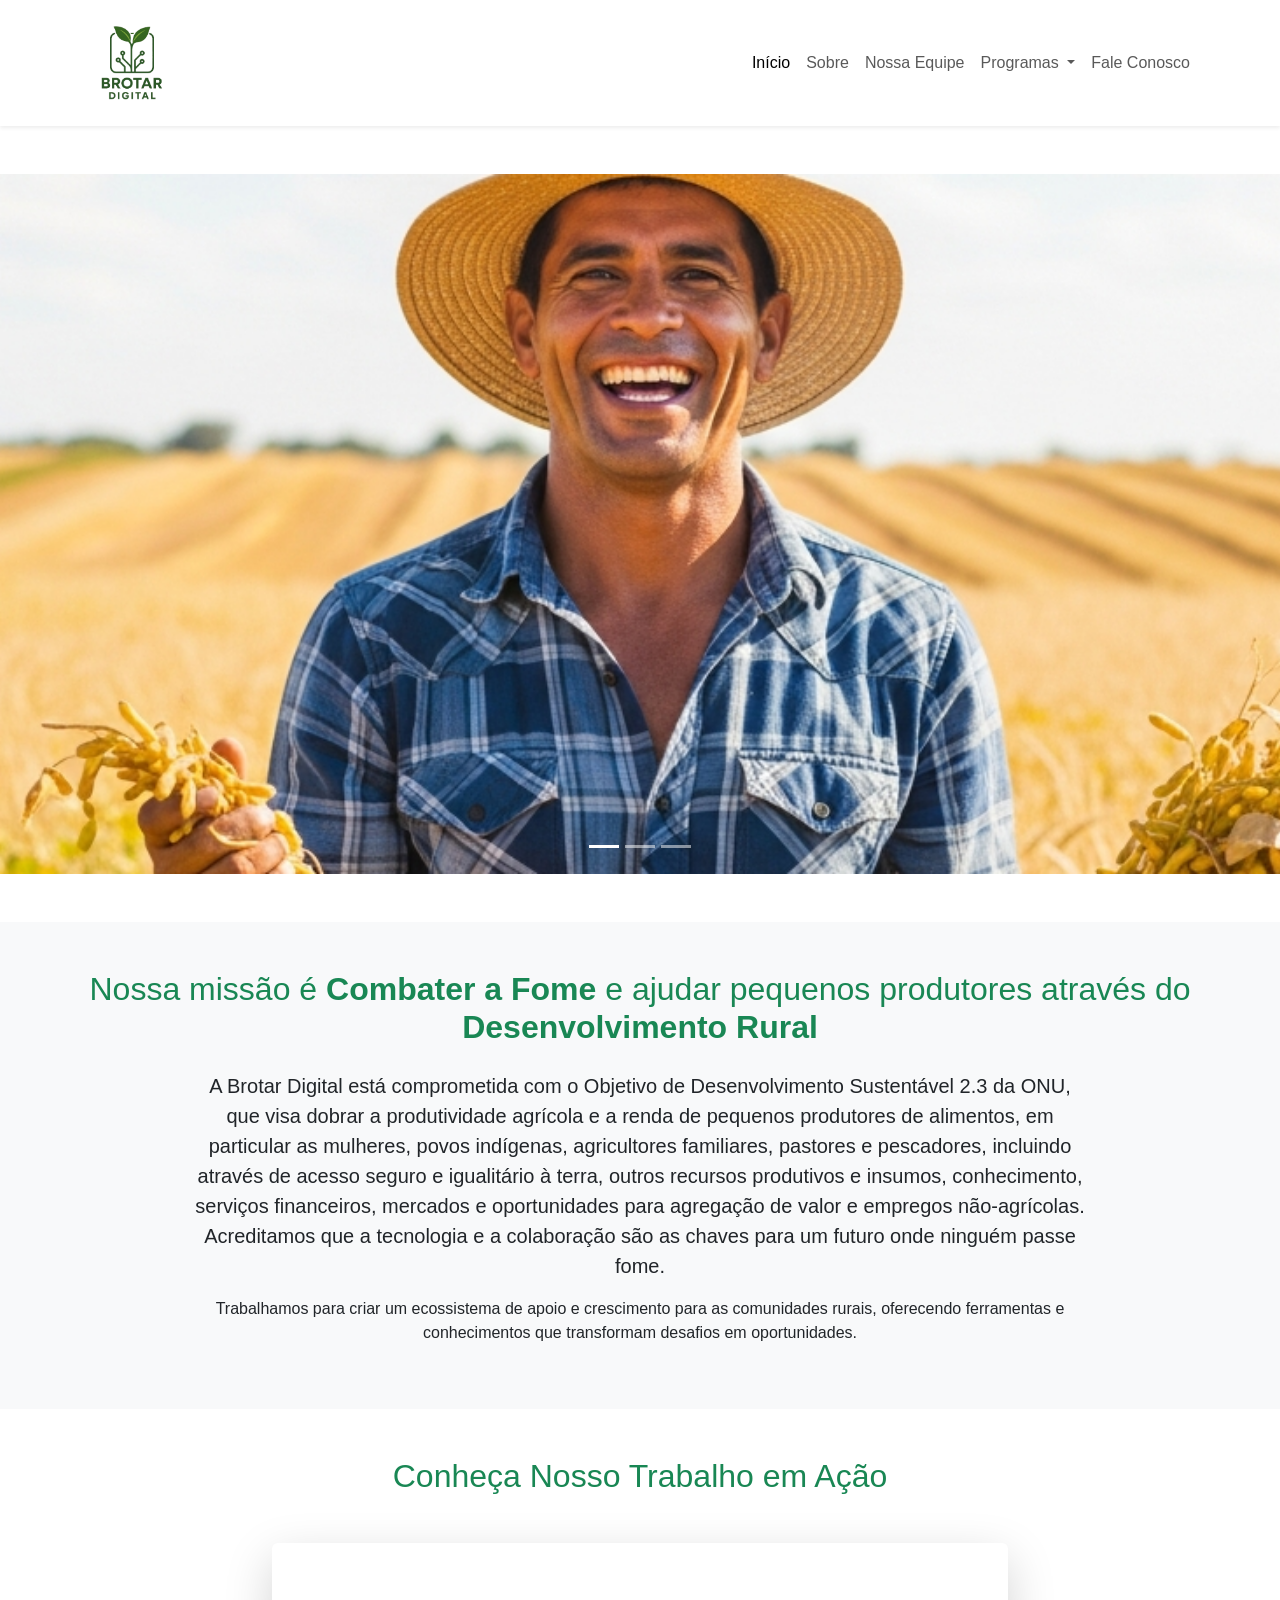
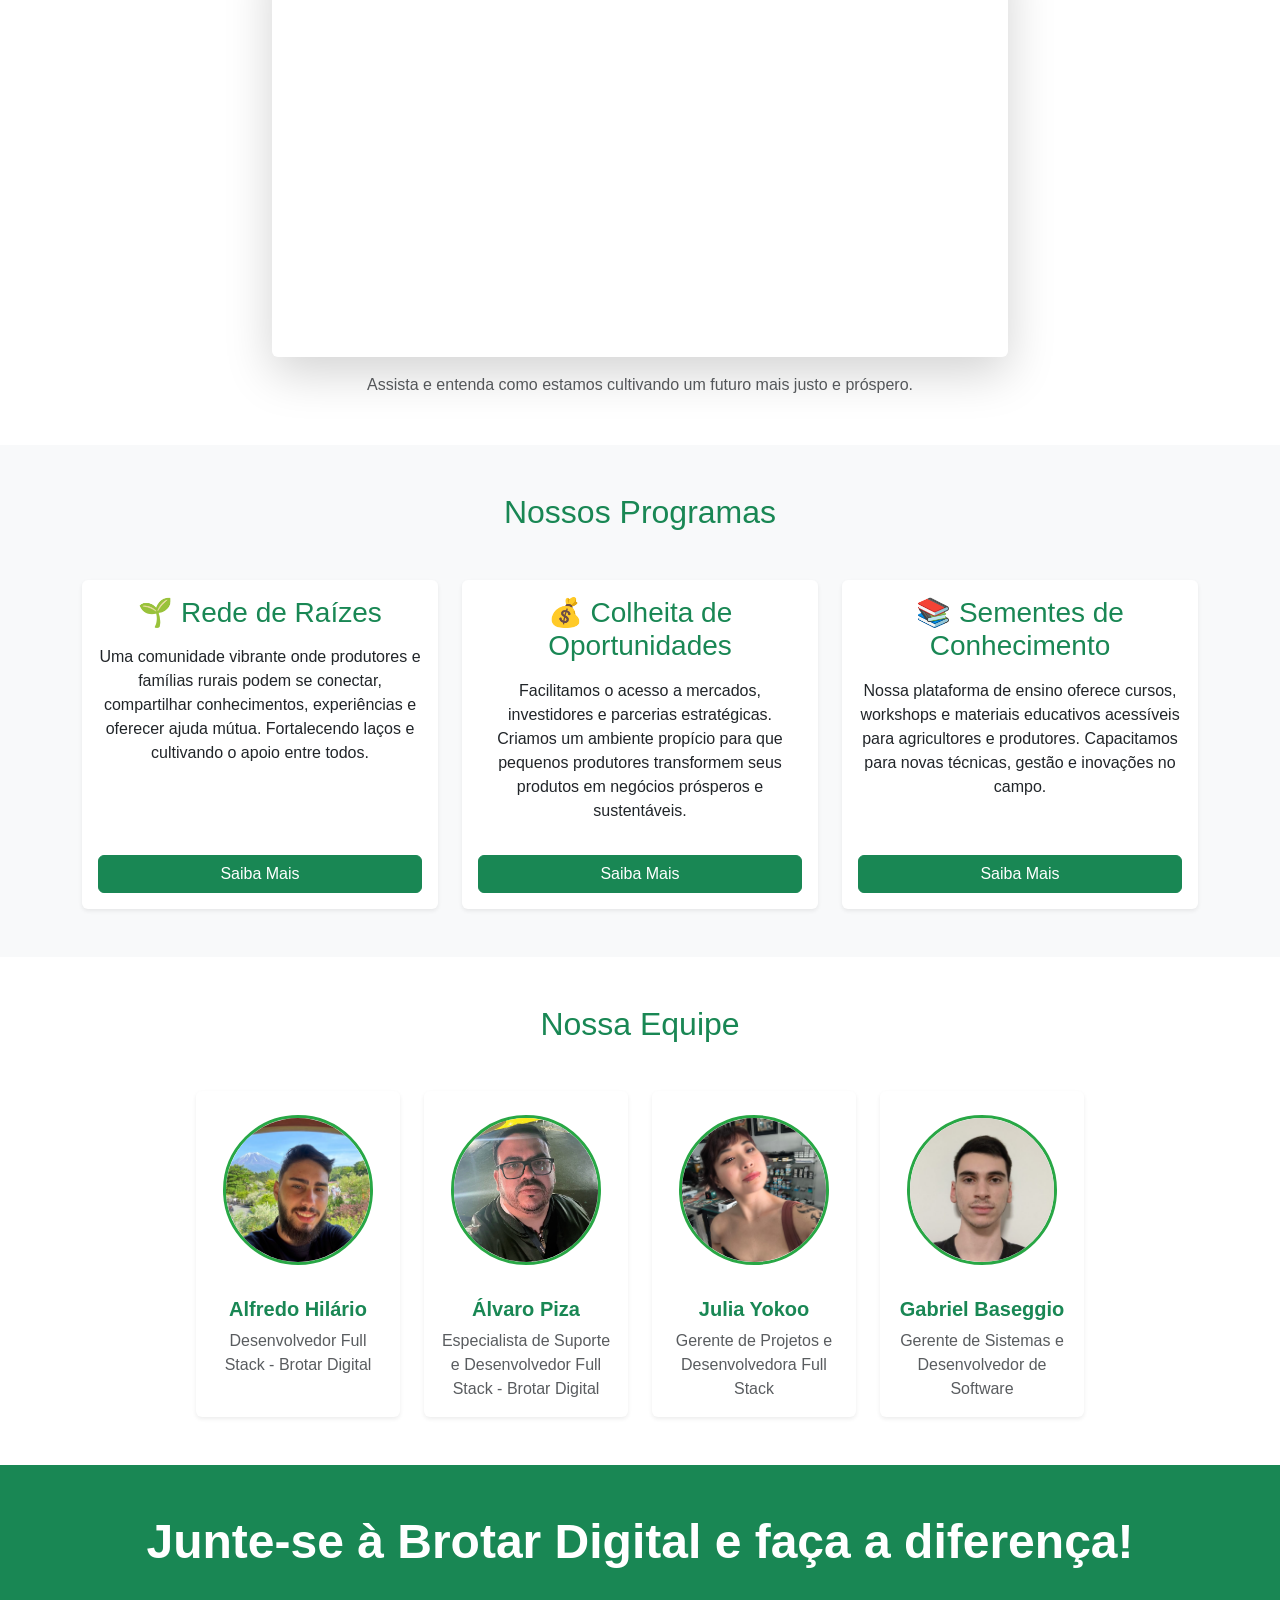
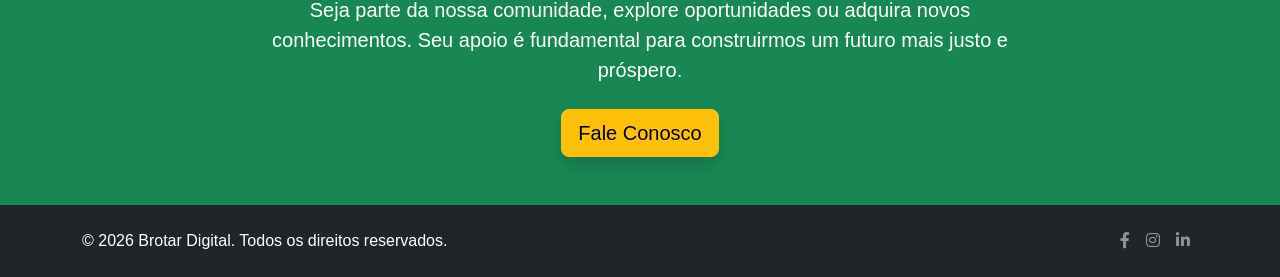
==== commit 84b4dc2c: "Ajustar carrosel, fonte e adicionar imagem" ====
--- a/Atividade_Fase_3/index.html
+++ b/Atividade_Fase_3/index.html
@@ -8,11 +8,6 @@
 
     <!-- Bootstrap CSS (Primeiro) -->
     <link href="https://cdn.jsdelivr.net/npm/bootstrap@5.3.2/dist/css/bootstrap.min.css" rel="stylesheet">
-
-    <!-- Google Fonts (Depois do Bootstrap, para que o CSS personalizado possa sobrescrever) -->
-    <link
-        href="https://fonts.googleapis.com/css2?family=Montserrat:wght@400;600;700&family=Open+Sans:wght@400;600&display=swap"
-        rel="stylesheet">
 
     <!-- Font Awesome (Para ícones sociais) -->
     <link rel="stylesheet" href="https://cdnjs.cloudflare.com/ajax/libs/font-awesome/6.0.0-beta3/css/all.min.css" />
--- a/Atividade_Fase_3/style/index.css
+++ b/Atividade_Fase_3/style/index.css
@@ -1,7 +1,6 @@
 /* Ajustes básicos de corpo */
 body {
     font-family: 'Open Sans', sans-serif;
-    background-color: #015208;
 }
 
 /* Estilo para o logo na barra de navegação */
@@ -11,7 +10,7 @@
 
 /* Carrossel de Imagens */
 .carousel-item {
-    height: 600px; /* Altura padrão para o carrossel */
+    height: 700px; /* Altura padrão para o carrossel */
     background-color: #777; /* Cor de fundo caso a imagem não carregue */
 }
 
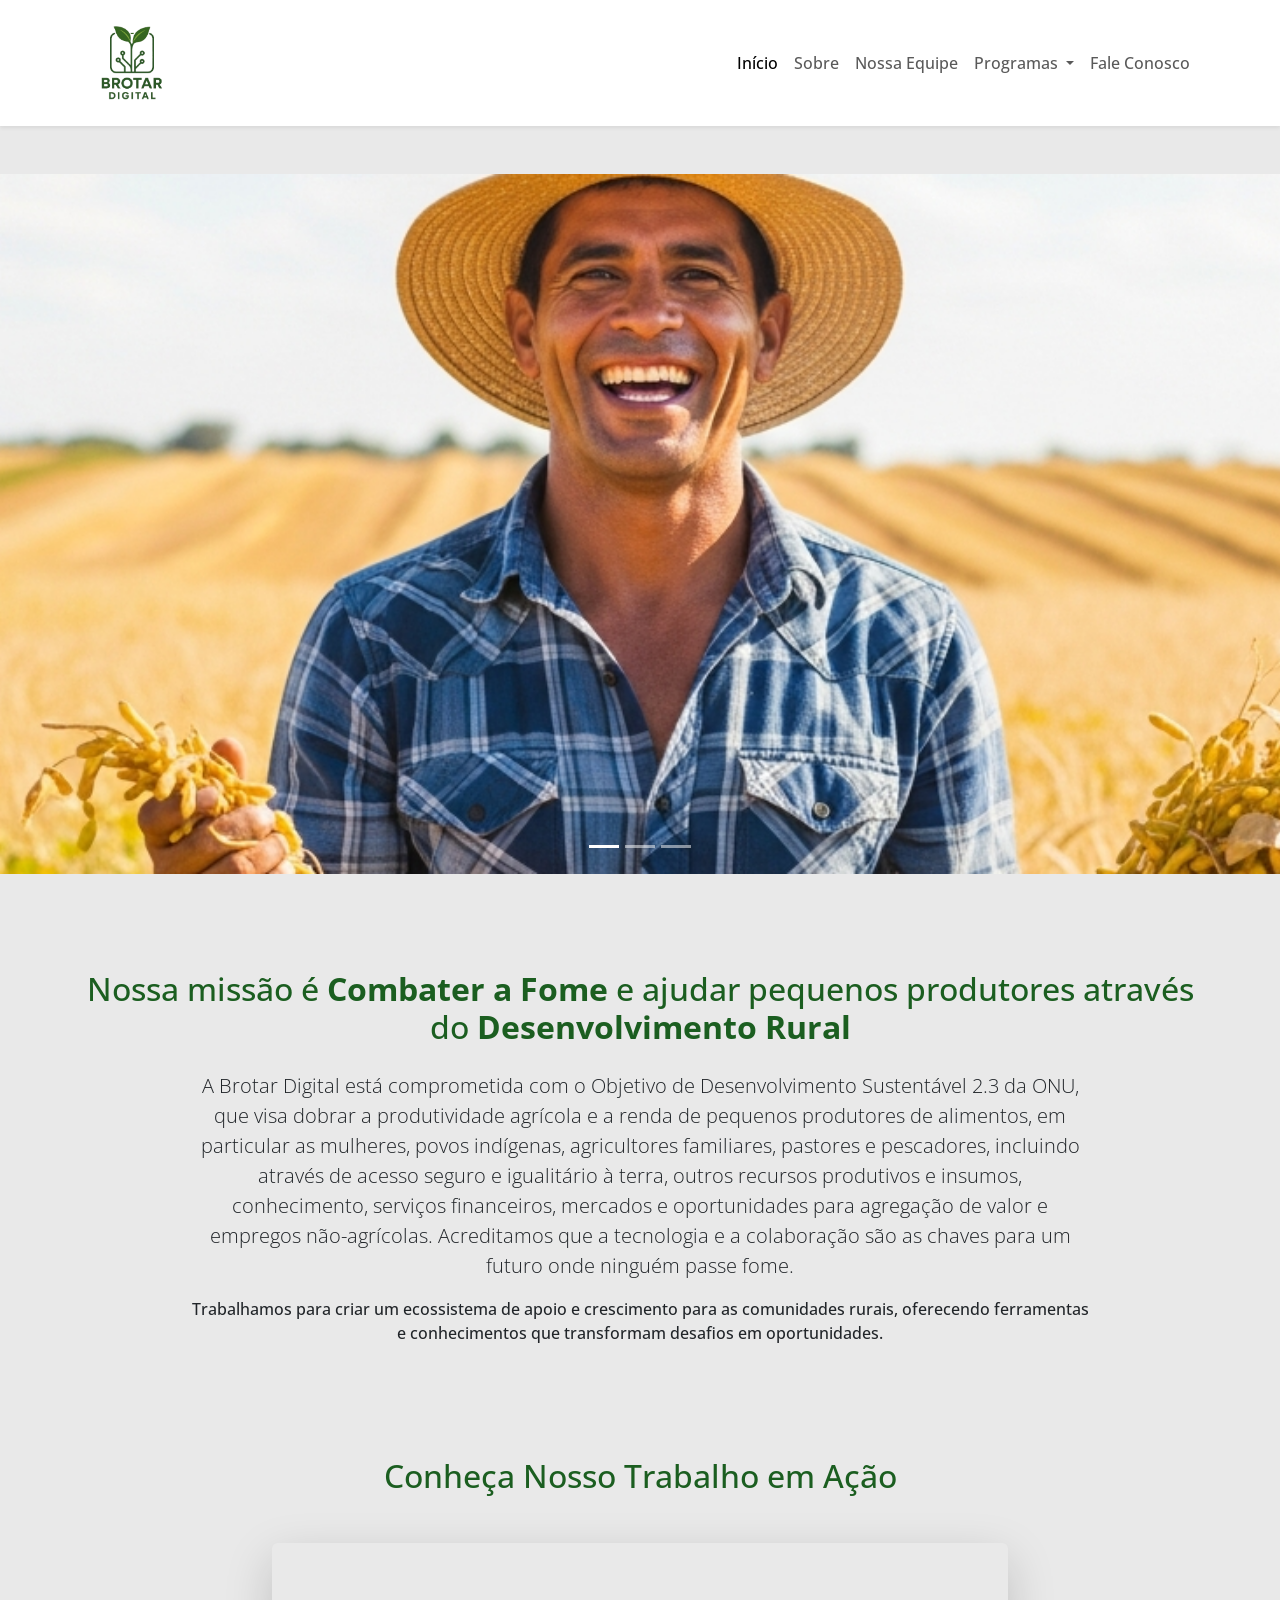
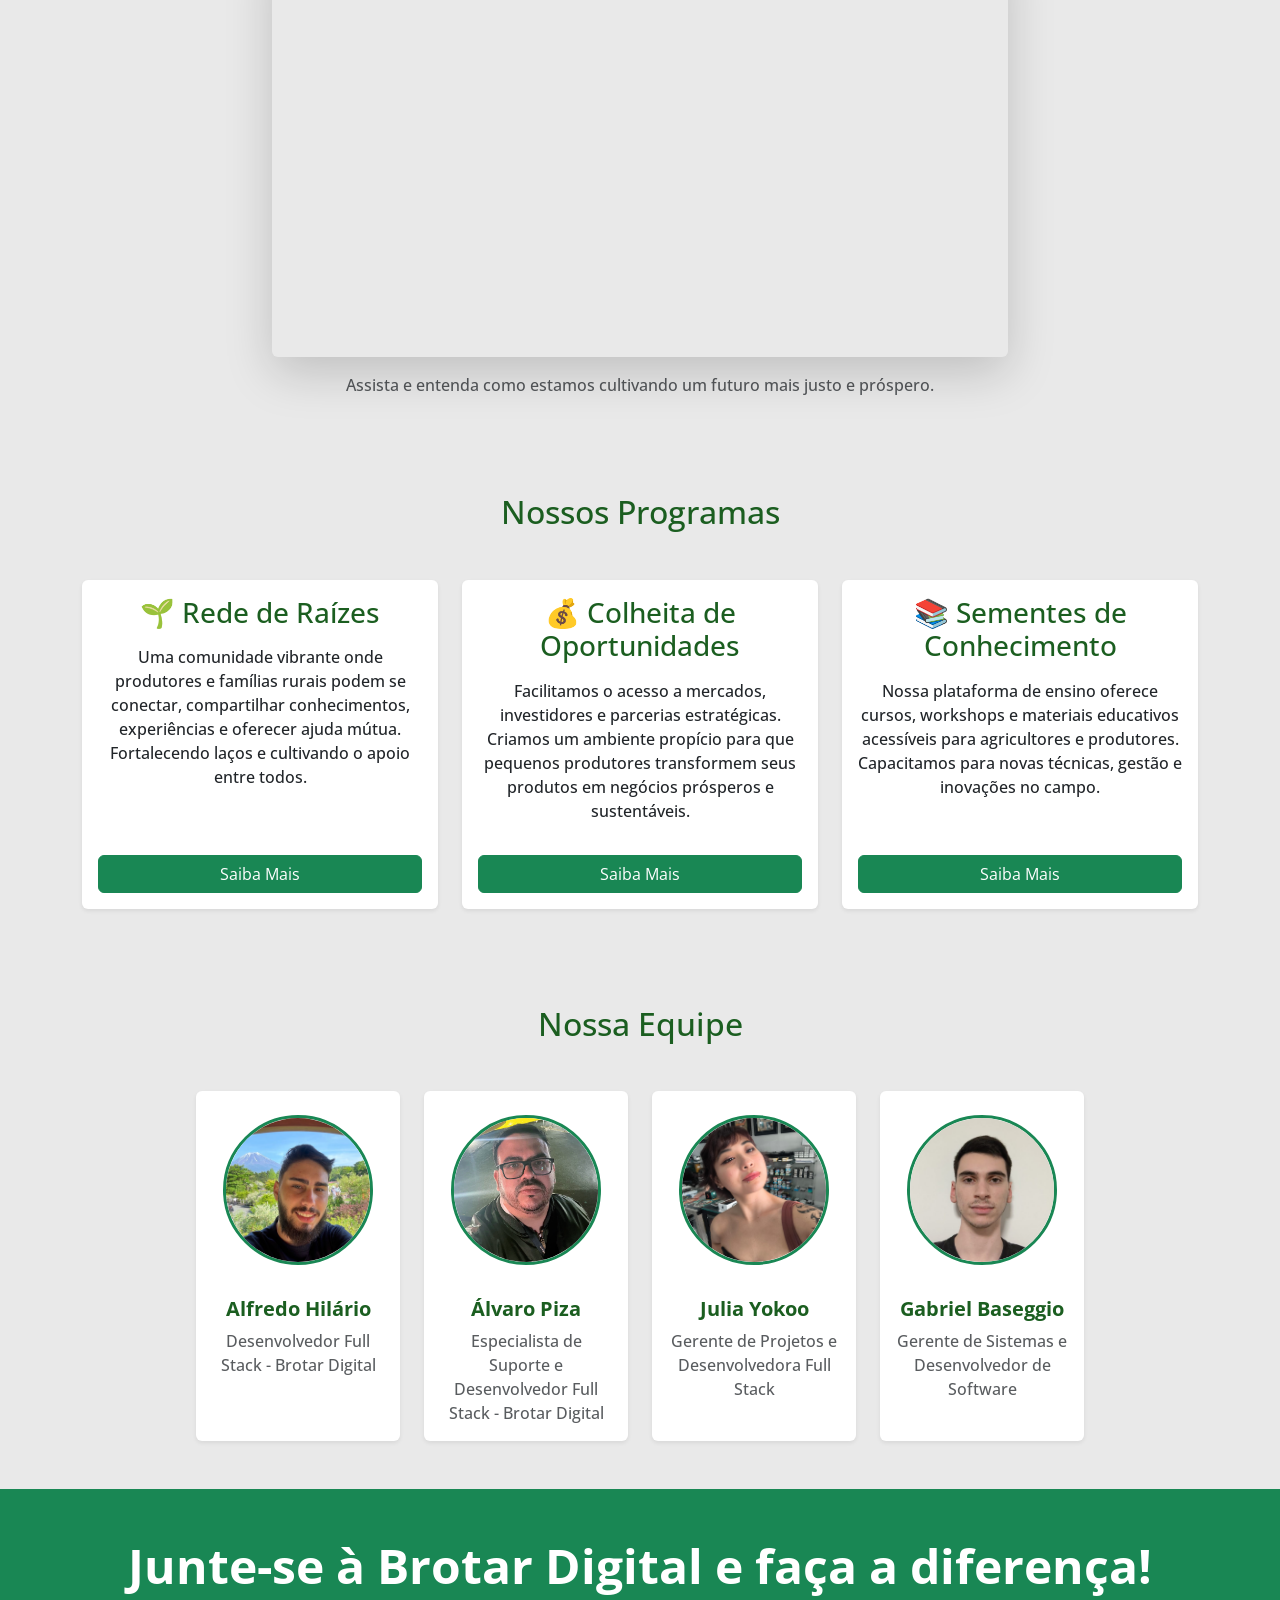
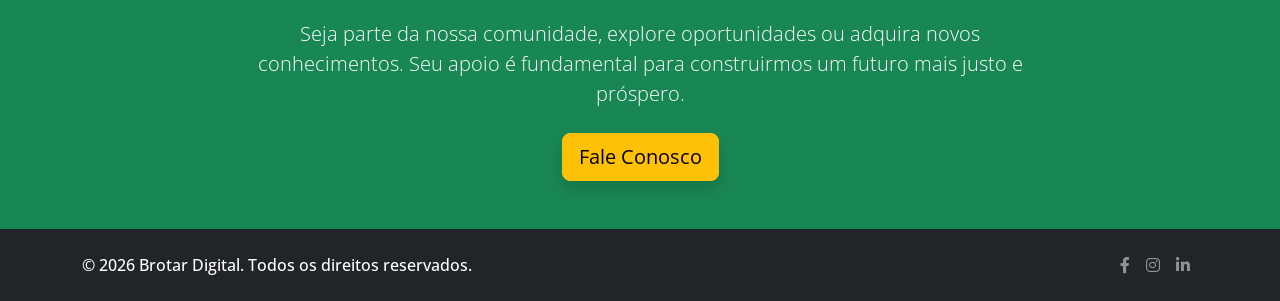
==== commit 039f8d33: "Usando bootstrap para estilização" ====
--- a/Atividade_Fase_3/index.html
+++ b/Atividade_Fase_3/index.html
@@ -65,10 +65,9 @@
 
     <!-- Principal conteúdo da página -->
     <main>
-        <!-- Container do Carrossel -->
         <div class="container-fluid px-0 my-5">
-            <div id="carouselExampleIndicators" class="carousel slide" data-bs-ride="carousel" data-bs-interval="3000">
-                <!-- Indicadores (pontos na parte inferior) -->
+            <div id="carouselExampleIndicators" class="carousel slide" data-bs-ride="carousel" data-bs-interval="3000"
+                data-bs-pause="hover">
                 <div class="carousel-indicators">
                     <button type="button" data-bs-target="#carouselExampleIndicators" data-bs-slide-to="0"
                         class="active" aria-current="true" aria-label="Slide 1"></button>
@@ -78,27 +77,26 @@
                         aria-label="Slide 3"></button>
                 </div>
 
-                <!-- Slides das imagens -->
                 <div class="carousel-inner">
-                    <div class="carousel-item active">
-                        <img src="images/home/slider/slide1.png" class="d-block w-100"
+                    <div class="carousel-item active bg-secondary">
+                        <img src="images/home/slider/slide1.png" class="d-block w-100 h-100 object-fit-cover"
                             alt="Plantações verdes com sol nascendo" loading="lazy">
                     </div>
-                    <div class="carousel-item">
-                        <img src="images/home/slider/slide2.png" class="d-block w-100"
+                    <div class="carousel-item bg-secondary">
+                        <img src="images/home/slider/slide2.png" class="d-block w-100 h-100 object-fit-cover"
                             alt="Agricultor trabalhando no campo" loading="lazy">
                     </div>
-                    <div class="carousel-item">
-                        <img src="images/home/slider/slide4.png" class="d-block w-100"
+                    <div class="carousel-item bg-secondary">
+                        <img src="images/home/slider/slide4.png" class="d-block w-100 h-100 object-fit-cover"
                             alt="Tecnologia sendo aplicada na agricultura" loading="lazy">
                     </div>
                 </div>
             </div>
         </div>
 
-        <section id="sobre" class="py-5 bg-light">
+        <section id="sobre" class="py-5">
             <div class="container text-center">
-                <h2 class="text-success mb-4">Nossa missão é <b>Combater a Fome</b> e ajudar pequenos produtores através
+                <h2 class="mb-4">Nossa missão é <b>Combater a Fome</b> e ajudar pequenos produtores através
                     do <b>Desenvolvimento Rural</b></h2>
                 <p class="lead mx-auto" style="max-width: 900px;">A Brotar Digital está comprometida com o Objetivo de
                     Desenvolvimento Sustentável 2.3 da ONU, que visa dobrar a produtividade agrícola e a renda de
@@ -113,14 +111,13 @@
             </div>
         </section>
 
-        <!-- Seção do Vídeo do YouTube -->
-        <section class="youtube-video-section py-5 bg-white">
+        <section class="youtube-video-section py-5">
             <div class="container">
-                <h2 class="text-success text-center mb-5">Conheça Nosso Trabalho em Ação</h2>
+                <h2 class="text-center mb-5">Conheça Nosso Trabalho em Ação</h2>
                 <div class="row justify-content-center">
                     <div class="col-12 col-md-10 col-lg-8">
-                        <div class="ratio ratio-16x9 shadow-lg rounded">
-                            <iframe src="https://www.youtube.com/embed/q8Y0Ds2tIn4"
+                        <div class="ratio ratio-16x9 shadow-lg rounded overflow-hidden"> <iframe
+                                src="https://www.youtube.com/embed/q8Y0Ds2tIn4"
                                 title="YouTube video about sustainable agriculture" allowfullscreen
                                 loading="lazy"></iframe>
                         </div>
@@ -131,14 +128,14 @@
             </div>
         </section>
 
-        <section id="programas" class="py-5 bg-light">
+        <section id="programas" class="py-5">
             <div class="container text-center">
-                <h2 class="text-success mb-5">Nossos Programas</h2>
+                <h2 class=" mb-5">Nossos Programas</h2>
                 <div class="row row-cols-1 row-cols-md-3 g-4">
                     <div class="col">
                         <div class="card h-100 shadow-sm border-0">
                             <div class="card-body d-flex flex-column">
-                                <h3 class="card-title text-success mb-3">🌱 Rede de Raízes</h3>
+                                <h3 class="card-title mb-3">🌱 Rede de Raízes</h3>
                                 <p class="card-text flex-grow-1">Uma comunidade vibrante onde produtores e famílias
                                     rurais podem se conectar, compartilhar conhecimentos, experiências e oferecer ajuda
                                     mútua. Fortalecendo laços e cultivando o apoio entre todos.</p>
@@ -149,7 +146,7 @@
                     <div class="col">
                         <div class="card h-100 shadow-sm border-0">
                             <div class="card-body d-flex flex-column">
-                                <h3 class="card-title text-success mb-3">💰 Colheita de Oportunidades</h3>
+                                <h3 class="card-title mb-3">💰 Colheita de Oportunidades</h3>
                                 <p class="card-text flex-grow-1">Facilitamos o acesso a mercados, investidores e
                                     parcerias estratégicas. Criamos um ambiente propício para que pequenos produtores
                                     transformem seus produtos em negócios prósperos e sustentáveis.</p>
@@ -161,7 +158,7 @@
                     <div class="col">
                         <div class="card h-100 shadow-sm border-0">
                             <div class="card-body d-flex flex-column">
-                                <h3 class="card-title text-success mb-3">📚 Sementes de Conhecimento</h3>
+                                <h3 class="card-title mb-3">📚 Sementes de Conhecimento</h3>
                                 <p class="card-text flex-grow-1">Nossa plataforma de ensino oferece cursos, workshops e
                                     materiais educativos acessíveis para agricultores e produtores. Capacitamos para
                                     novas técnicas, gestão e inovações no campo.</p>
@@ -174,55 +171,58 @@
             </div>
         </section>
 
-        <!-- Seção da Nossa Equipe -->
-        <section id="equipe" class="py-5 bg-white">
+        <section id="equipe" class="py-5">
             <div class="container text-center">
-                <h2 class="text-success mb-5">Nossa Equipe</h2>
+                <h2 class="mb-5">Nossa Equipe</h2>
                 <div class="row justify-content-center g-4">
-                    <!-- Membro 1 -->
-                    <div class="col-12 col-sm-6 col-md-4 col-lg-2-4">
-                        <div class="card team-member-card h-100 shadow-sm">
-                            <img src="images/home/alfredo-team1.png" class="card-img-top mx-auto"
+                    <div class="col-12 col-sm-6 col-md-4 col-lg-2-4">
+                        <div class="card team-member-card h-100 shadow-sm border-0"> <img
+                                src="images/home/alfredo-team1.png"
+                                class="object-fit-cover rounded-circle mt-4 mb-3 mx-auto border border-3 border-success"
+                                style="width: 150px; height: 150px;"
                                 alt="Foto de Alfredo Hilário, Desenvolvedor Full Stack" loading="lazy">
                             <div class="card-body">
-                                <h5 class="card-title fw-bold text-success">Alfredo Hilário</h5>
+                                <h5 class="card-title fw-bold">Alfredo Hilário</h5>
                                 <p class="card-text text-muted">Desenvolvedor Full Stack - Brotar Digital</p>
                             </div>
                         </div>
                     </div>
-                    <!-- Membro 2 -->
-                    <div class="col-12 col-sm-6 col-md-4 col-lg-2-4">
-                        <div class="card team-member-card h-100 shadow-sm">
-                            <img src="images/home/alvaro-team2.png" class="card-img-top mx-auto"
+                    <div class="col-12 col-sm-6 col-md-4 col-lg-2-4">
+                        <div class="card team-member-card h-100 shadow-sm border-0">
+                            <img src="images/home/alvaro-team2.png"
+                                class="object-fit-cover rounded-circle mt-4 mb-3 mx-auto border border-3 border-success"
+                                style="width: 150px; height: 150px;"
                                 alt="Foto de Álvaro Piza, Especialista de Suporte e Desenvolvedor Full Stack"
                                 loading="lazy">
                             <div class="card-body">
-                                <h5 class="card-title fw-bold text-success">Álvaro Piza</h5>
+                                <h5 class="card-title fw-bold">Álvaro Piza</h5>
                                 <p class="card-text text-muted">Especialista de Suporte e Desenvolvedor Full Stack -
                                     Brotar Digital</p>
                             </div>
                         </div>
                     </div>
-                    <!-- Membro 3 -->
-                    <div class="col-12 col-sm-6 col-md-4 col-lg-2-4">
-                        <div class="card team-member-card h-100 shadow-sm">
-                            <img src="images/home/julia-team3.jpeg" class="card-img-top mx-auto"
+                    <div class="col-12 col-sm-6 col-md-4 col-lg-2-4">
+                        <div class="card team-member-card h-100 shadow-sm border-0">
+                            <img src="images/home/julia-team3.jpeg"
+                                class="object-fit-cover rounded-circle mt-4 mb-3 mx-auto border border-3 border-success"
+                                style="width: 150px; height: 150px;"
                                 alt="Foto de Julia Yokoo, Gerente de Projetos e Desenvolvedora Full Stack"
                                 loading="lazy">
                             <div class="card-body">
-                                <h5 class="card-title fw-bold text-success">Julia Yokoo</h5>
+                                <h5 class="card-title fw-bold">Julia Yokoo</h5>
                                 <p class="card-text text-muted">Gerente de Projetos e Desenvolvedora Full Stack</p>
                             </div>
                         </div>
                     </div>
-                    <!-- Membro 4 -->
-                    <div class="col-12 col-sm-6 col-md-4 col-lg-2-4">
-                        <div class="card team-member-card h-100 shadow-sm">
-                            <img src="images/home/gabriel-team.png" class="card-img-top mx-auto"
+                    <div class="col-12 col-sm-6 col-md-4 col-lg-2-4">
+                        <div class="card team-member-card h-100 shadow-sm border-0">
+                            <img src="images/home/gabriel-team.png"
+                                class="object-fit-cover rounded-circle mt-4 mb-3 mx-auto border border-3 border-success"
+                                style="width: 150px; height: 150px;"
                                 alt="Foto de Gabriel Baseggio, Gerente de Sistemas e Desenvolvedor de Software"
                                 loading="lazy">
                             <div class="card-body">
-                                <h5 class="card-title fw-bold text-success">Gabriel Baseggio</h5>
+                                <h5 class="card-title fw-bold">Gabriel Baseggio</h5>
                                 <p class="card-text text-muted">Gerente de Sistemas e Desenvolvedor de Software</p>
                             </div>
                         </div>
@@ -230,11 +230,9 @@
                 </div>
             </div>
         </section>
-        <!-- Fim da Seção da Nossa Equipe -->
-
         <section class="bg-success text-white text-center py-5">
             <div class="container">
-                <h2 class="display-5 fw-bold mb-4">Junte-se à Brotar Digital e faça a diferença!</h2>
+                <h2 class="display-5 fw-bold mb-4 text-white">Junte-se à Brotar Digital e faça a diferença!</h2>
                 <p class="lead mb-4 mx-auto" style="max-width: 800px;">Seja parte da nossa comunidade, explore
                     oportunidades ou adquira novos conhecimentos. Seu apoio é fundamental para construirmos um futuro
                     mais justo e próspero.</p>
@@ -251,12 +249,9 @@
                 reservados.</p>
 
             <div class="social-links-footer d-flex">
-                <a href="#" class="text-white-50 mx-2" aria-label="Facebook"><i
-                        class="fab fa-facebook-f"></i></a>
-                <a href="#" class="text-white-50 mx-2" aria-label="Instagram"><i
-                        class="fab fa-instagram"></i></a>
-                <a href="#" class="text-white-50 mx-2" aria-label="LinkedIn"><i
-                        class="fab fa-linkedin-in"></i></a>
+                <a href="#" class="text-white-50 mx-2" aria-label="Facebook"><i class="fab fa-facebook-f"></i></a>
+                <a href="#" class="text-white-50 mx-2" aria-label="Instagram"><i class="fab fa-instagram"></i></a>
+                <a href="#" class="text-white-50 mx-2" aria-label="LinkedIn"><i class="fab fa-linkedin-in"></i></a>
                 <!-- Adicione mais redes sociais conforme necessário -->
             </div>
         </div>
--- a/Atividade_Fase_3/style/index.css
+++ b/Atividade_Fase_3/style/index.css
@@ -1,12 +1,5 @@
-/* Ajustes básicos de corpo */
-body {
-    font-family: 'Open Sans', sans-serif;
-}
+@import "global.css";
 
-/* Estilo para o logo na barra de navegação */
-.navbar-brand img {
-    height: 100px; /* Altura padrão para o logo na navbar */
-}
 
 /* Carrossel de Imagens */
 .carousel-item {
@@ -57,12 +50,4 @@
         flex: 0 0 auto;
         width: 20%;
     }
-}
-
-.header {
-    margin-top: 0px;
-    margin-bottom: 0px;
-    padding: 0%;
-
-}
-
+}
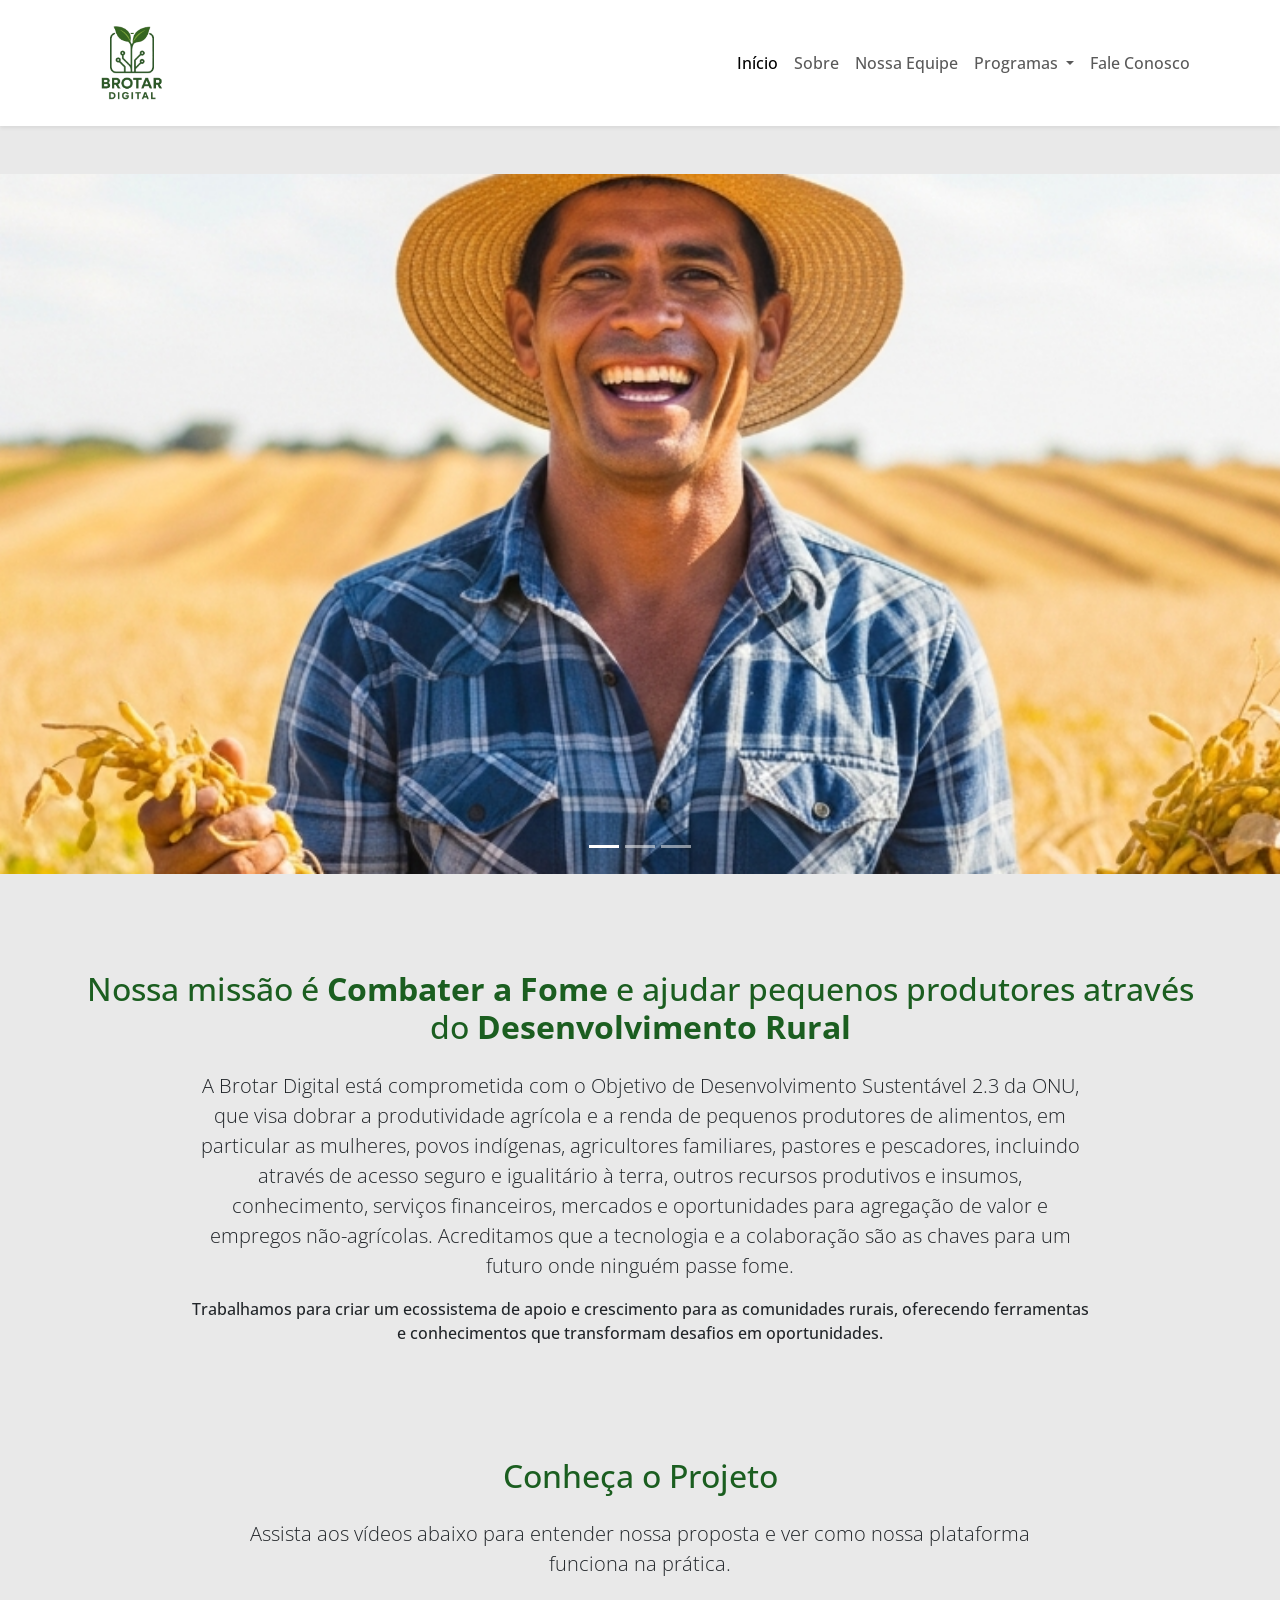
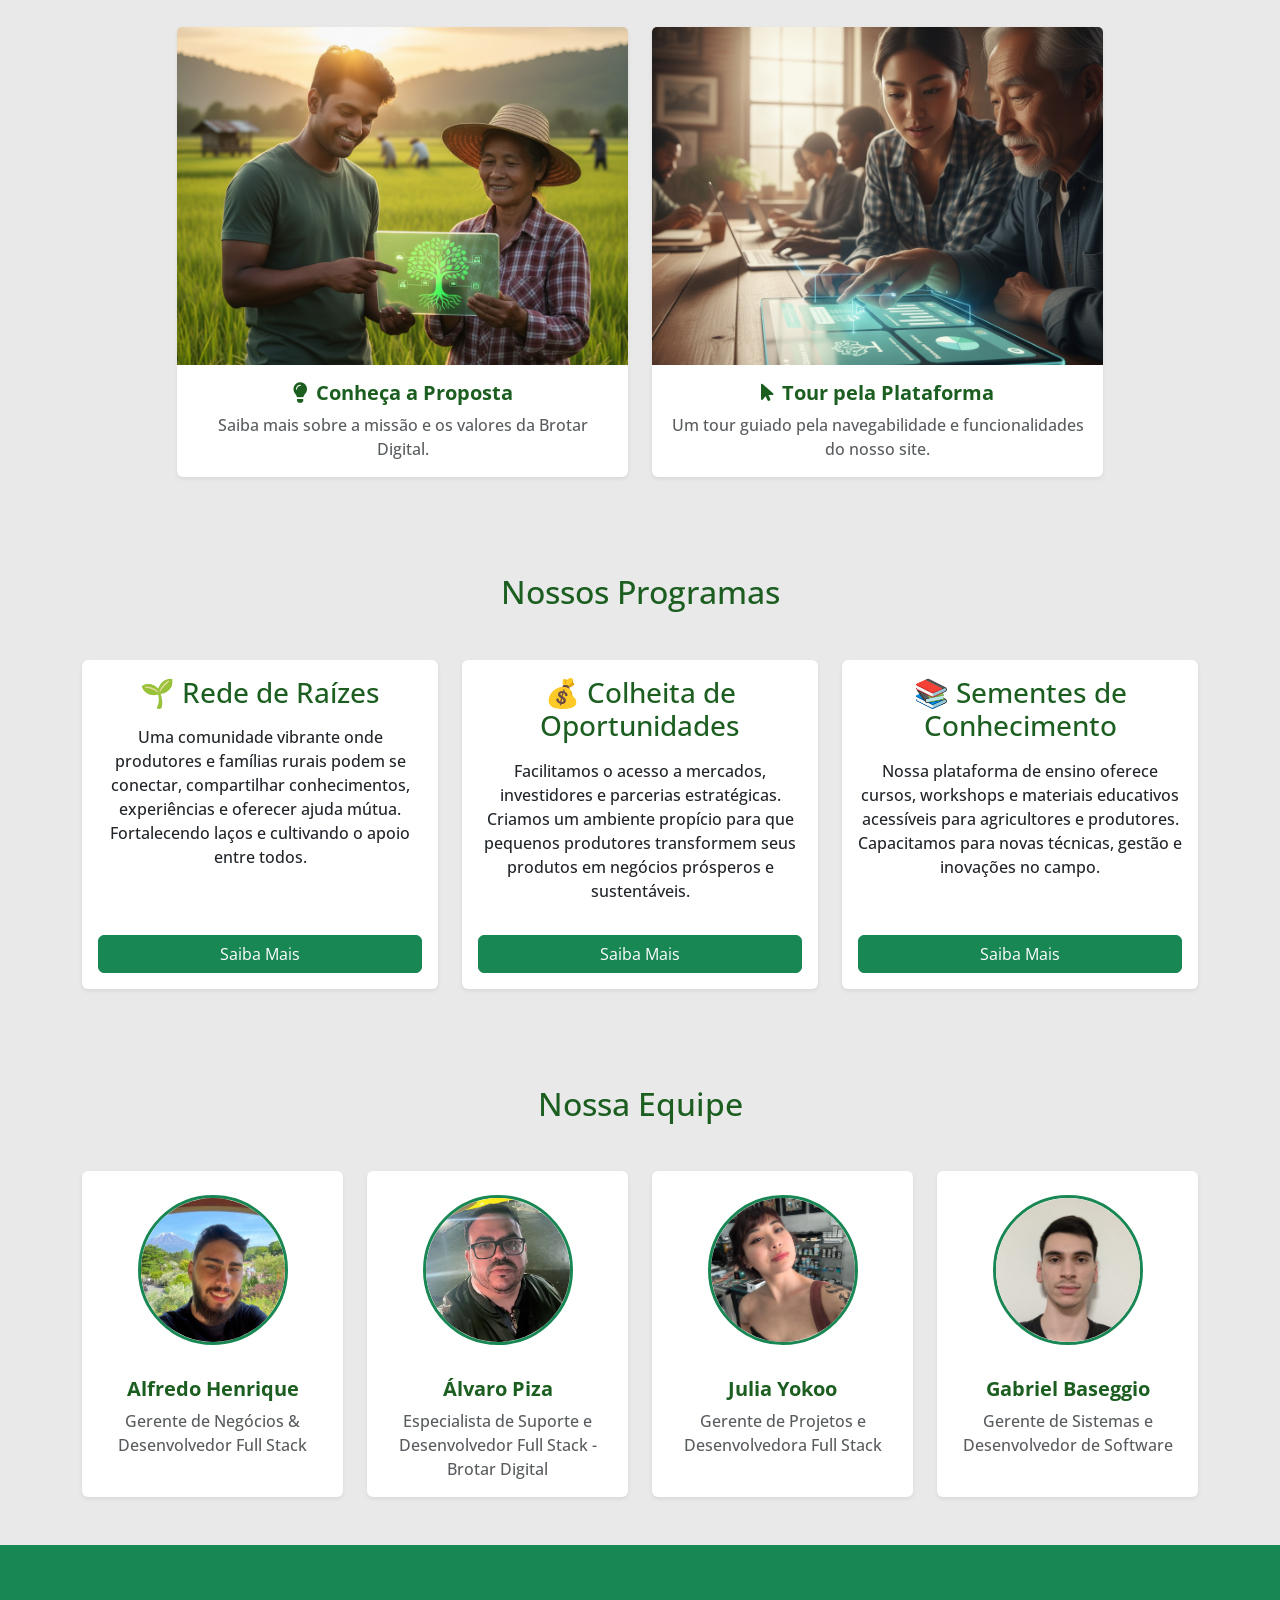
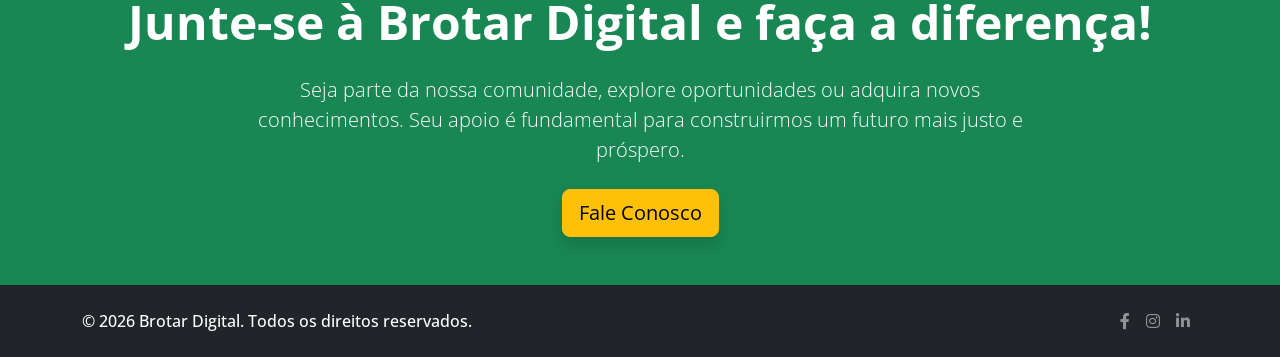
==== commit 911992db: "Seção de Vídeos reformulada Acrescentado seção de vídeos do youtuber com tour pela plataforma na hom" ====
--- a/Atividade_Fase_3/index.html
+++ b/Atividade_Fase_3/index.html
@@ -5,6 +5,9 @@
     <meta charset="UTF-8">
     <meta name="viewport" content="width=device-width, initial-scale=1.0">
     <title>Brotar Digital - Cultivando o Futuro Sustentável</title>
+
+    <!-- Favicon -->
+    <link rel="icon" href="./images/logo.png" type="image/png">
 
     <!-- Bootstrap CSS (Primeiro) -->
     <link href="https://cdn.jsdelivr.net/npm/bootstrap@5.3.2/dist/css/bootstrap.min.css" rel="stylesheet">
@@ -22,7 +25,7 @@
     <header class="navbar navbar-expand-lg navbar-light bg-white shadow-sm sticky-top">
         <div class="container">
             <a class="navbar-brand" href="index.html">
-                <img src="./images/logo.png" alt="Logo Brotar Digital" height="100px" loading="lazy">
+                <img src="images/logo.png" alt="Logo Brotar Digital" height="100px" loading="lazy">
             </a>
             <button class="navbar-toggler" type="button" data-bs-toggle="collapse" data-bs-target="#navbarNav"
                 aria-controls="navbarNav" aria-expanded="false" aria-label="Toggle navigation">
@@ -111,22 +114,78 @@
             </div>
         </section>
 
+        <!-- Seção de Vídeos YouTube -->
         <section class="youtube-video-section py-5">
-            <div class="container">
-                <h2 class="text-center mb-5">Conheça Nosso Trabalho em Ação</h2>
-                <div class="row justify-content-center">
-                    <div class="col-12 col-md-10 col-lg-8">
-                        <div class="ratio ratio-16x9 shadow-lg rounded overflow-hidden"> <iframe
-                                src="https://www.youtube.com/embed/q8Y0Ds2tIn4"
-                                title="YouTube video about sustainable agriculture" allowfullscreen
-                                loading="lazy"></iframe>
-                        </div>
-                        <p class="text-center text-muted mt-3 mb-0">Assista e entenda como estamos cultivando um futuro
-                            mais justo e próspero.</p>
-                    </div>
-                </div>
-            </div>
-        </section>
+            <div class="container text-center">
+                <h2 class="mb-4" style="color: #4CAF50;">Conheça o Projeto</h2>
+                <p class="lead mx-auto mb-5" style="max-width: 800px;">Assista aos vídeos abaixo para entender nossa proposta e ver como nossa plataforma funciona na prática.</p>
+
+                <div class="row justify-content-center g-4">
+                    
+                    <div class="col-12 col-md-6 col-lg-5">
+                        <div class="card h-100 shadow-sm border-0 card-video-custom" data-bs-toggle="modal" data-bs-target="#modalVideoProposta">
+                            
+                            <div class="card-img-wrapper">
+                                <img src="images/home/Card_Proposta.png" 
+                                    class="card-img-top" 
+                                    alt="Miniatura do Vídeo: Conheça a Proposta">
+                            </div>
+                            <div class="card-body">
+                                <h5 class="card-title fw-bold" style="color: #388E3C;"><i class="fas fa-lightbulb me-2"></i>Conheça a Proposta</h5>
+                                <p class="card-text text-muted">Saiba mais sobre a missão e os valores da Brotar Digital.</p>
+                            </div>
+                        </div>
+                    </div>
+                    
+                    <div class="col-12 col-md-6 col-lg-5">
+                        <div class="card h-100 shadow-sm border-0 card-video-custom" data-bs-toggle="modal" data-bs-target="#modalVideoNavegacao">                    
+                            <div class="card-img-wrapper">
+                                <img src="images/home/Card_Navegabilidade.png" 
+                                    class="card-img-top" 
+                                    alt="Miniatura do Vídeo: Tour pela Plataforma">
+                            </div>
+                            <div class="card-body">
+                                <h5 class="card-title fw-bold" style="color: #388E3C;"><i class="fas fa-mouse-pointer me-2"></i>Tour pela Plataforma</h5>
+                                <p class="card-text text-muted">Um tour guiado pela navegabilidade e funcionalidades do nosso site.</p>
+                            </div>
+                        </div>
+                    </div>
+                </div> 
+
+            </div> 
+        </section>
+
+        <div class="modal fade" id="modalVideoProposta" tabindex="-1" aria-labelledby="modalVideoPropostaLabel" aria-hidden="true">
+        <div class="modal-dialog modal-dialog-centered modal-lg">
+            <div class="modal-content">
+                <div class="modal-header">
+                    <h5 class="modal-title" id="modalVideoPropostaLabel">Nossa Proposta em Ação</h5>
+                    <button type="button" class="btn-close" data-bs-dismiss="modal" aria-label="Close"></button>
+                </div>
+                <div class="modal-body">
+                    <div class="ratio ratio-16x9">
+                        <iframe id="youtubePlayerProposta" src="https://www.youtube.com/embed/q8Y0Ds2tIn4?enablejsapi=1&rel=0" title="YouTube video sobre a proposta" allowfullscreen loading="lazy"></iframe>
+                    </div>
+                </div>
+            </div>
+        </div>
+    </div>
+
+    <div class="modal fade" id="modalVideoNavegacao" tabindex="-1" aria-labelledby="modalVideoNavegacaoLabel" aria-hidden="true">
+        <div class="modal-dialog modal-dialog-centered modal-lg">
+            <div class="modal-content">
+                <div class="modal-header">
+                    <h5 class="modal-title" id="modalVideoNavegacaoLabel">Tour pela Plataforma Brotar Digital</h5>
+                    <button type="button" class="btn-close" data-bs-dismiss="modal" aria-label="Close"></button>
+                </div>
+                <div class="modal-body">
+                    <div class="ratio ratio-16x9">
+                        <iframe id="youtubePlayerNavegacao" src="https://www.youtube.com/embed/aWODn_U5Qms?enablejsapi=1&rel=0" title="Pitch Vídeo - Navegação do Site" allowfullscreen loading="lazy"></iframe>
+                    </div>
+                </div>
+            </div>
+        </div>
+    </div>
 
         <section id="programas" class="py-5">
             <div class="container text-center">
@@ -175,19 +234,19 @@
             <div class="container text-center">
                 <h2 class="mb-5">Nossa Equipe</h2>
                 <div class="row justify-content-center g-4">
-                    <div class="col-12 col-sm-6 col-md-4 col-lg-2-4">
+                    <div class="col-12 col-sm-6 col-md-4 col-lg-3">
                         <div class="card team-member-card h-100 shadow-sm border-0"> <img
                                 src="images/home/alfredo-team1.png"
                                 class="object-fit-cover rounded-circle mt-4 mb-3 mx-auto border border-3 border-success"
                                 style="width: 150px; height: 150px;"
                                 alt="Foto de Alfredo Hilário, Desenvolvedor Full Stack" loading="lazy">
                             <div class="card-body">
-                                <h5 class="card-title fw-bold">Alfredo Hilário</h5>
-                                <p class="card-text text-muted">Desenvolvedor Full Stack - Brotar Digital</p>
-                            </div>
-                        </div>
-                    </div>
-                    <div class="col-12 col-sm-6 col-md-4 col-lg-2-4">
+                                <h5 class="card-title fw-bold">Alfredo Henrique</h5>
+                                <p class="card-text text-muted">Gerente de Negócios & Desenvolvedor Full Stack</p>
+                            </div>
+                        </div>
+                    </div>
+                    <div class="col-12 col-sm-6 col-md-4 col-lg-3">
                         <div class="card team-member-card h-100 shadow-sm border-0">
                             <img src="images/home/alvaro-team2.png"
                                 class="object-fit-cover rounded-circle mt-4 mb-3 mx-auto border border-3 border-success"
@@ -201,7 +260,7 @@
                             </div>
                         </div>
                     </div>
-                    <div class="col-12 col-sm-6 col-md-4 col-lg-2-4">
+                    <div class="col-12 col-sm-6 col-md-4 col-lg-3">
                         <div class="card team-member-card h-100 shadow-sm border-0">
                             <img src="images/home/julia-team3.jpeg"
                                 class="object-fit-cover rounded-circle mt-4 mb-3 mx-auto border border-3 border-success"
@@ -214,7 +273,7 @@
                             </div>
                         </div>
                     </div>
-                    <div class="col-12 col-sm-6 col-md-4 col-lg-2-4">
+                    <div class="col-12 col-sm-6 col-md-4 col-lg-3">
                         <div class="card team-member-card h-100 shadow-sm border-0">
                             <img src="images/home/gabriel-team.png"
                                 class="object-fit-cover rounded-circle mt-4 mb-3 mx-auto border border-3 border-success"
@@ -260,6 +319,8 @@
 
     <!-- Bootstrap JS Bundle com Popper (SEMPRE no final do body para otimizar carregamento) -->
     <script src="https://cdn.jsdelivr.net/npm/bootstrap@5.3.2/dist/js/bootstrap.bundle.min.js"></script>
+    <!-- Script para pausar o video ao fechar o card  -->
+    <script src="script/video_card.js"></script>
     <!-- Script para o ano dinâmico no rodapé (coloque abaixo do Bootstrap JS) -->
     <script src="./script/ano_atual.js" type="text/javascript"></script>
 </body>
--- a/Atividade_Fase_3/style/index.css
+++ b/Atividade_Fase_3/style/index.css
@@ -22,6 +22,33 @@
     .navbar-brand img {
          height: 40px; /* Um pouco menor para mobile */
     }
+}
+
+/* Card de Vídeos na Página Inicial */
+.card-video-custom  {
+    background-color: #fff; 
+    cursor: pointer;
+    transition: transform 0.2s ease-in-out;
+}
+
+.card-video-custom:hover {
+    transform: translateY(-5px); /* Efeito de levantar o card */
+}
+
+.card-img-wrapper {
+        position: relative;
+        padding-top: 75%; 
+        overflow: hidden; 
+    }
+
+.card-img-wrapper .card-img-top {
+        position: absolute;
+        top: 0;
+        left: 0;
+        width: 100%;
+        height: 100%;
+        object-fit: cover;
+        object-position: center; 
 }
 
 /* Seção da Equipe */
